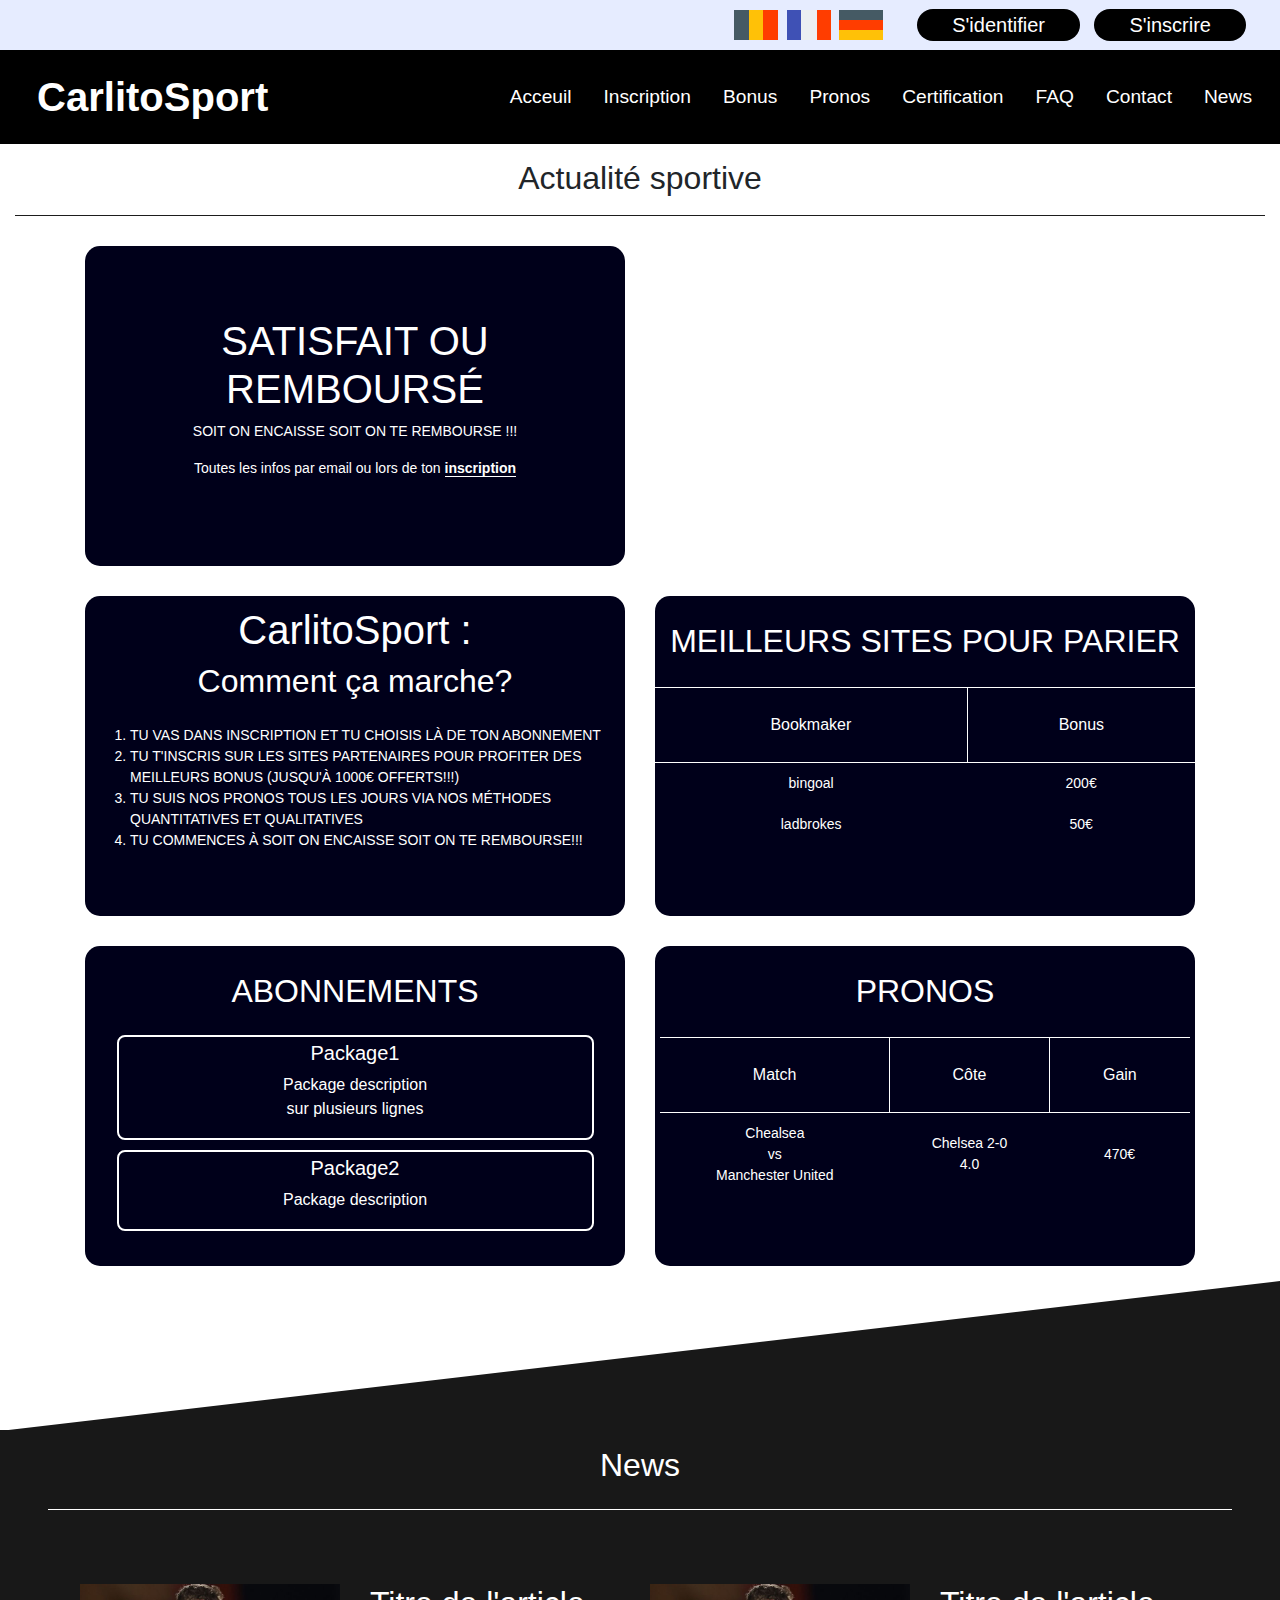
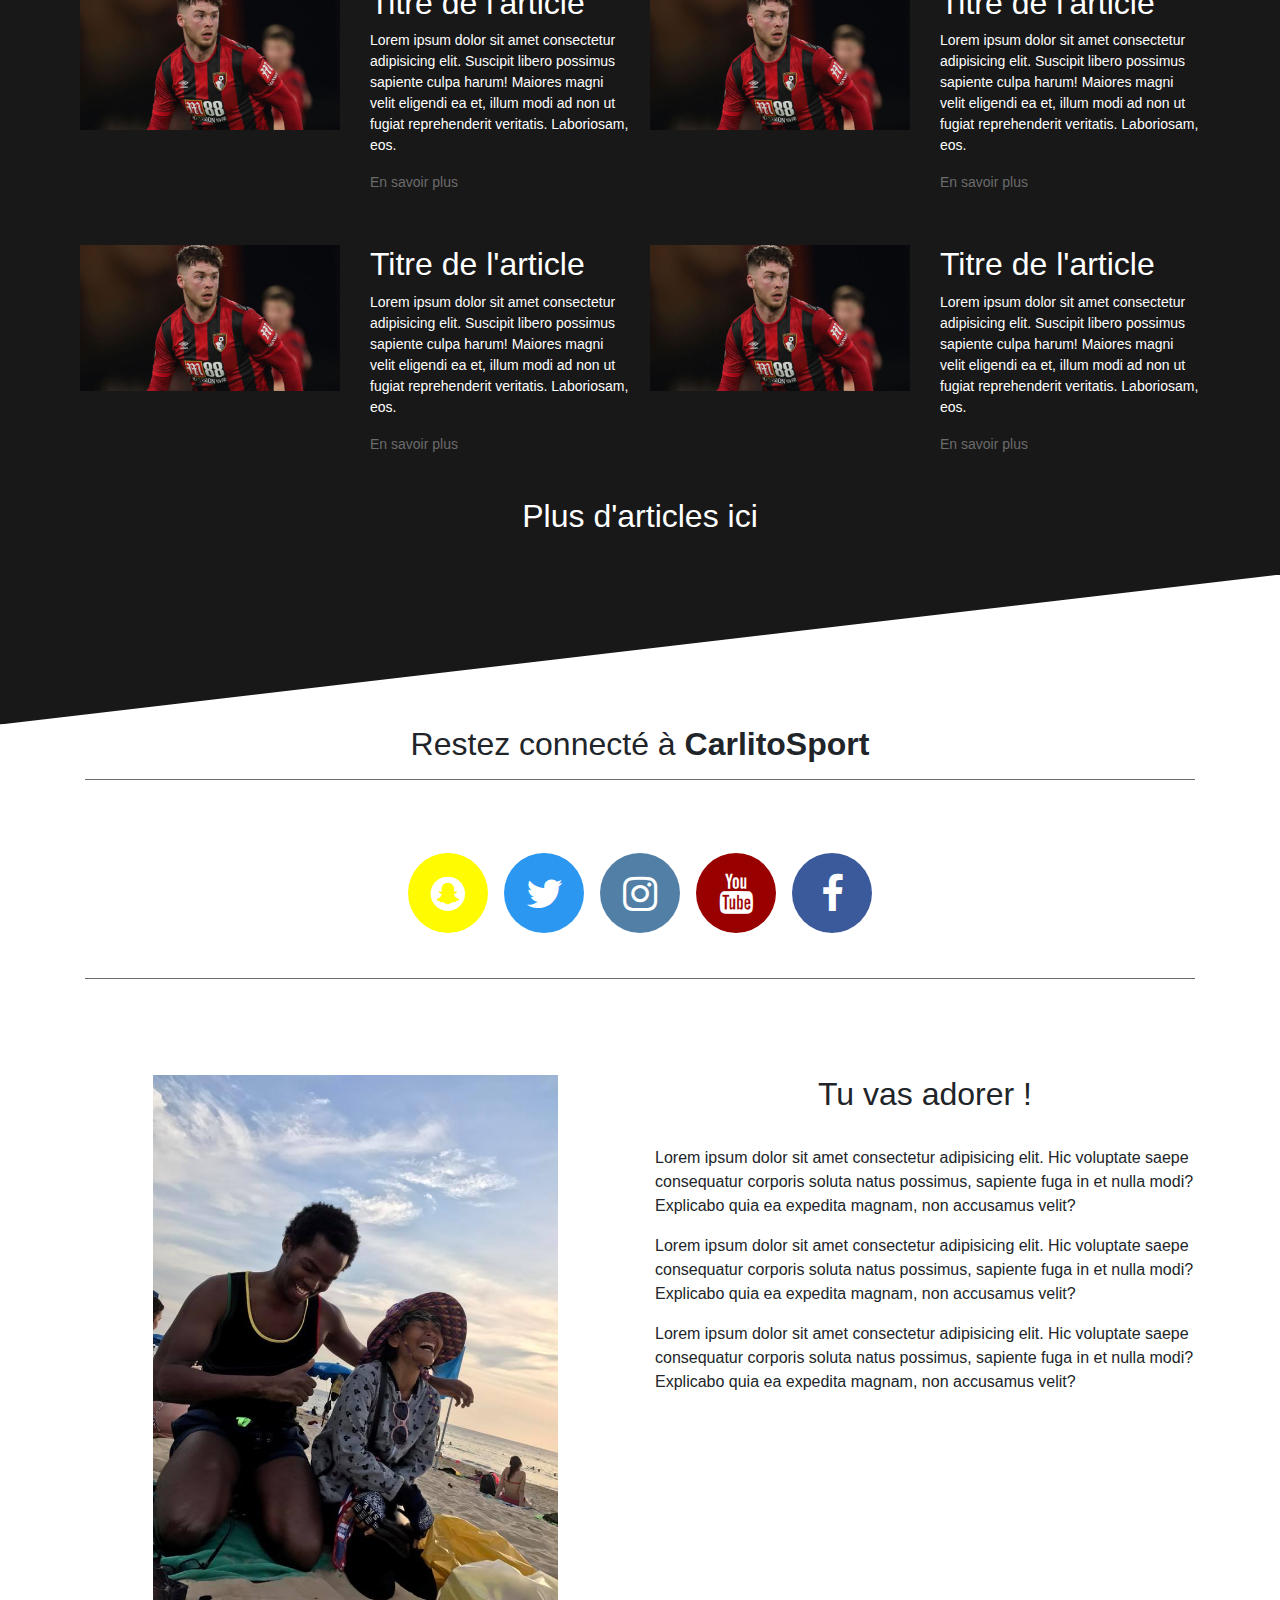
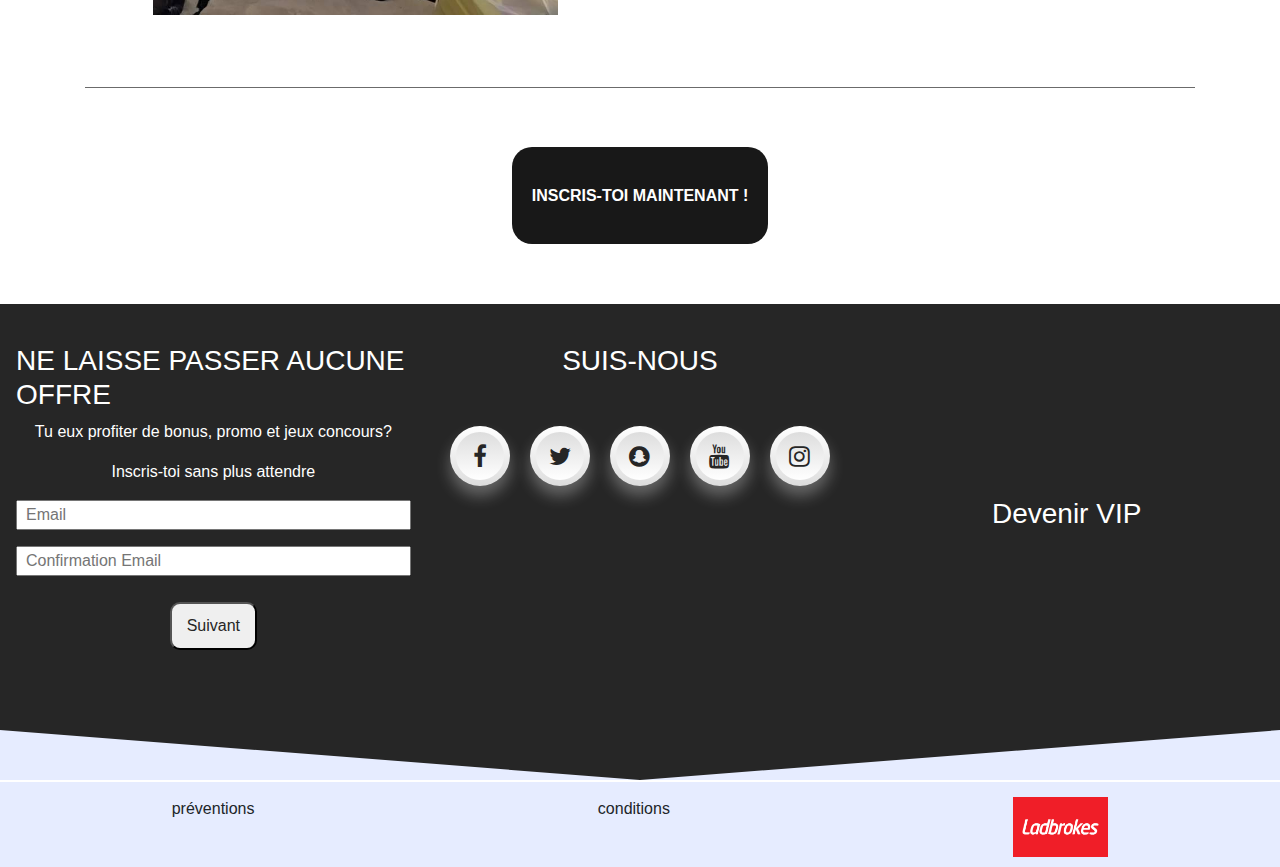
==== html/index.html @ 17f27dfa "Fin des inscriptions" ====
<!DOCTYPE html>
<html lang="en">

<head>
  <meta http-equiv="Content-Type" content="text/html; charset=utf-8" />
  <meta name="description"
    content="Site d’actualité sportives faisant la promotion de bookmakers français et belge et proposant des pronostiques payants sous forme d’abonnements" />
  <meta name="author" content="Givron Azim" />
  <title>CarlitoSport</title>
  <link rel="stylesheet" href="https://stackpath.bootstrapcdn.com/bootstrap/4.4.1/css/bootstrap.min.css"
    integrity="sha384-Vkoo8x4CGsO3+Hhxv8T/Q5PaXtkKtu6ug5TOeNV6gBiFeWPGFN9MuhOf23Q9Ifjh" crossorigin="anonymous">
    <link rel="stylesheet" href="https://cdnjs.cloudflare.com/ajax/libs/font-awesome/4.7.0/css/font-awesome.min.css">


  <link rel="stylesheet" href="../css/index.css">
  <link rel="stylesheet" href="../css/board.css">
  <link rel="stylesheet" href="../css/news.css">
  <link rel="stylesheet" href="../css/belowArticles.css">
  <link rel="stylesheet" href="../css/socialMedia.css">
  <link rel="stylesheet" href="../css/footer.css">


</head>

<body>
  <!-- <div id="popupID" class="popup">
        <div>
            <h2>Je confirme avoir plus de 16ans</h2>
            <a href=""><img src="../img/belgium.png" id="country"></a>
            <a href=""><img src="../img/france.png" id="country"></a>
            <a href=""><img src="../img/germany.png" id="country"></a>
        </div>
    </div> -->

  <div class="upperBar py-3">
    <div class="block mx-4">
      <div class="countryBlock mr-3">
        <div class="countrySelector">
          <a href=""><img src="../img/belgium.png" id="belgium2" class="country2"></a>
          <a href=""><img src="../img/france.png" id="france2" class="country2"></a>
          <a href=""><img src="../img/germany.png" id="germany2" class="country2"></a>
        </div>
      </div>
      <div class="loginBlock ml-3">
        <a class="loginButton" href="./connextion.html">S'identifier</a>
        <a class="loginButton" href="inscriptionBis.html">S'inscrire</a>
      </div>
    </div>

  </div>

  <nav class="navbar navbar-expand-lg navbar-dark d-flex">
    <a class="navbar-brand text-white" href="index.html">CarlitoSport</a>
    <button class="navbar-toggler " type="button" data-toggle="collapse" data-target="#navbarNav"
      aria-controls="navbarNav" aria-expanded="false" aria-label="Toggle navigation">
      <span class="navbar-toggler-icon  "></span>
    </button>
    <div class="collapse navbar-collapse justify-content-end  " id="navbarNav">
      <ul class="navbar-nav mediaText ">
        <li class="nav-item ">
          <a class="nav-link text-white " href="index.html">Acceuil</a>
        </li>
        <li class="nav-item">
          <a class="nav-link text-white" href="./inscription.html">Inscription</a>
        </li>
        <li class="nav-item">
          <a class="nav-link text-white" href="./bonus.html">Bonus</a>
        </li>
        <li class="nav-item">
          <a class="nav-link text-white " href="./pronos.html">Pronos</a>
        </li>
        <li class="nav-item">
          <a class="nav-link text-white " href="./certification.html">Certification</a>
        </li>
        <li class="nav-item">
          <a class="nav-link text-white " href="./FAQ.html">FAQ</a>
        </li>
        <li class="nav-item">
          <a class="nav-link text-white " href="./contact.html">Contact</a>
        </li>
        <li class="nav-item">
          <a class="nav-link text-white " href="./news.html">News</a>
        </li>
      </ul>
    </div>
  </nav>

  <div class="actuSport">
    <h2>Actualité sportive</h2>
  </div>

  <section class="board container">

    <div class="row">
      <div class="col-sm-12 col-lg-6 box align-items-center">
        <div id="appear" class="textBlock">
          <div class="specialEntry">
            <h1 class="text-uppercase">
              satisfait ou remboursé

            </h1>
            <p class="text-center mediaText">
              SOIT ON ENCAISSE SOIT ON TE REMBOURSE !!!
            </p>

            <p class="text-center mediaText">
              Toutes les infos par email ou lors de ton <a href="inscription.html"
                class="hrefInscription">inscription</a>
            </p>
          </div>
        </div>
      </div>
      <div class="col-sm-12 col-lg-6 box">
        <iframe class="w-100 " frameborder="0" src="https://www.youtube.com/embed/tgbNymZ7vqY?autoplay=1&mute=1">
        </iframe>
      </div>
    </div>
    <div class="row">
      <div class="col-sm-12 col-lg-6 box">
        <div class="textBlock">
          <div class="text-center">
            <h1 id="logo ">CarlitoSport : </h1>
          </div>

          <h2 id="title py-3">Comment ça marche?</h2>
          <ol class="text-left text-uppercase pt-3 mediaText2">
            <li>TU VAS DANS INSCRIPTION ET TU CHOISIS Là DE TON ABONNEMENT </li>
            <li>TU T'INSCRIS SUR LES SITES PARTENAIRES POUR PROFITER DES MEILLEURS BONUS (Jusqu'à 1000€ OFFERTS!!!)
            </li>
            <li>TU SUIS NOS PRONOS TOUS LES JOURS VIA NOS MéTHODES QUANTITATIVES ET QUALITATIVES </li>
            <li>TU COMMENCES à SOIT ON ENCAISSE SOIT ON TE REMBOURSE!!! </li>
          </ol>
        </div>
      </div>
      <div class="col-sm-12 col-lg-6 box">
        <div class="textBlock" id="parier">
          <h2 class="py-3">MEILLEURS SITES POUR PARIER</h2>
          <table>
            <tr>
              <td class="title mediaText" id="firstLineRight">Bookmaker</td>
              <td class="title mediaText" id="firstLineLeft">Bonus</td>
            </tr>
            <tr class="toBonus">
              <td class="mediaText"> bingoal </td>
              <td class="mediaText"> 200€ </td>
            </tr>
            <tr class="toBonus">
              <td class="mediaText"> ladbrokes </td>
              <td class="mediaText"> 50€ </td>
            </tr>
          </table>
        </div>
      </div>
    </div>
    <div class="row">
      <div class="col-sm-12 col-lg-6 box">
        <div class="textBlock" id="abonnements">
          <h2 class="py-3">
            ABONNEMENTS
          </h2>
          <a href="">
            <button class="package">
              Package1
              <p>
                Package description<br>sur plusieurs lignes
              </p>
            </button>
          </a>
          <a href="">
            <button class="package">
              Package2
              <p>
                Package description
              </p>
            </button>
          </a>
        </div>
      </div>
      <div class="col-sm-12 col-lg-6 box">
        <div class="textBlock" id="prono">
          <h2 class="py-3">
            PRONOS
          </h2>
          <table>
            <tr>
              <td class="title mediaText" id="firstLineRight">Match</td>
              <td class="title mediaText" id="firstLine">Côte</td>
              <td class="title mediaText" id="firstLineLeft">Gain</td>
            </tr>
            <tr class="mediaText">
              <td >Chealsea<br>vs<br>Manchester United</td>
              <td >Chelsea 2-0<br>4.0</td>
              <td >470€</td>
            </tr>
          </table>
        </div>
      </div>
    </div>

  </section>

  <svg id="svg-top-right" viewBox="0 0 200 30" preserveAspectRatio="none">
    <polygon points="200 30, 0 30, 200 0"></polygon>
  </svg>
  <section class="news py-3">

    <div class="text-center mx-5 tilteNews mb-5 pb-3">
      <h2 class="text-white">News</h2>
    </div>
    <div class="container">
      <div class="row ">
        <div class="col-sm-12 col-lg-6 article my-3 ">
          <div class="row">
            <div class="col-lg-6 col-xs-12">

              <img class="img-fluid" src="../img/article1.jpg" alt="">
            </div>
            <div class="col-lg-6 col-xs-12">
              <h2>Titre de l'article</h2>
              <p class="mediaText">Lorem ipsum dolor sit amet consectetur adipisicing elit. Suscipit libero possimus sapiente culpa harum!
                Maiores magni velit eligendi ea et, illum modi ad non ut fugiat reprehenderit veritatis. Laboriosam,
                eos.</p>
              <a class="mediaText" href="">En savoir plus</a>
            </div>
          </div>

        </div>
        <div class="col-sm-12 col-lg-6 article my-3">
          <div class="row">
            <div class="col-lg-6 col-xs-12">

              <img class="img-fluid" src="../img/article1.jpg" alt="">
            </div>
            <div class="col-lg-6 col-xs-12">
              <h2>Titre de l'article</h2>
              <p class="mediaText">Lorem ipsum dolor sit amet consectetur adipisicing elit. Suscipit libero possimus sapiente culpa harum!
                Maiores magni velit eligendi ea et, illum modi ad non ut fugiat reprehenderit veritatis. Laboriosam,
                eos.</p>
              <a class="mediaText" href="">En savoir plus</a>
            </div>
          </div>
        </div>
      </div>
      <div class="row">
        <div class="col-sm-12 col-lg-6 article my-3">
          <div class="row">
            <div class="col-lg-6 col-xs-12">

              <img class="img-fluid" src="../img/article1.jpg" alt="">
            </div>
            <div class="col-lg-6 col-xs-12">
              <h2>Titre de l'article</h2>
              <p>Lorem ipsum dolor sit amet consectetur adipisicing elit. Suscipit libero possimus sapiente culpa harum!
                Maiores magni velit eligendi ea et, illum modi ad non ut fugiat reprehenderit veritatis. Laboriosam,
                eos.</p>
              <a class="mediaText" href="">En savoir plus</a>
            </div>
          </div>
        </div>
        <div class="col-sm-12 col-lg-6 article my-3">
          <div class="row">
            <div class="col-lg-6 col-xs-12">

              <img class="img-fluid" src="../img/article1.jpg" alt="">
            </div>
            <div class="col-lg-6 col-xs-12">
              <h2>Titre de l'article</h2>
              <p class="mediaText">Lorem ipsum dolor sit amet consectetur adipisicing elit. Suscipit libero possimus sapiente culpa harum!
                Maiores magni velit eligendi ea et, illum modi ad non ut fugiat reprehenderit veritatis. Laboriosam,
                eos.</p>
              <a class="mediaText" href="">En savoir plus</a>
            </div>
          </div>
        </div>
      </div>
      <div class="row d-flex justify-content-center my-3">
        <div class="moreArticles">

          <a href=""><h2>Plus d'articles ici</h2></a>

        </div>
      </div>
    </div>


  </section>
  <svg id="svg-bottom-left" viewBox="0 0 200 30" preserveAspectRatio="none">
    <polygon points="200 0, 0 30, 0 0"></polygon>
  </svg>

  <section class="belowArticles">
    <div class="container">
      <div class="stayConnected text-center">
        <h2 class="pb-3 ">Restez connecté à <span>CarlitoSport</span></h2>
        <div class="social-icons ">
          <a class="social-icon social-icon--snapchat">
            <i class="fa fa-snapchat"></i>
            <div class="tooltip">Snapchat</div>
          </a>

          <a class="social-icon social-icon--twitter">
            <i class="fa fa-twitter"></i>
            <div class="tooltip">Twitter</div>
          </a>

          <a class="social-icon social-icon--instagram">
            <i class="fa fa-instagram"></i>
            <div class="tooltip">Instagram</div>
          </a>
          <a class="social-icon social-icon--youtube">
            <i class="fa fa-youtube"></i>
            <div class="tooltip">Youtube</div>
          </a>
          <a class="social-icon social-icon--facebook">
            <i class="fa fa-facebook"></i>
            <div class="tooltip">Facebook</div>
          </a>
        </div>
      </div>
        <div class="loveIt py-5 my-5">
          <div class="row ">
            <div class="col-lg-6 pb-4 col-sm-12  d-flex justify-content-center loveImg ">
              <img class="w-75" src="../img/skerk.jpg" alt="">
            </div>
            <div class="col-lg-6  col-sm-12 ">
              <h2 class="text-center pb-4">Tu vas adorer !</h2>
              <p class="mediaText">Lorem ipsum dolor sit amet consectetur adipisicing elit. Hic voluptate saepe consequatur corporis soluta natus possimus, sapiente fuga in et nulla modi? Explicabo quia ea expedita magnam, non accusamus velit?</p>
              <p class="mediaText">Lorem ipsum dolor sit amet consectetur adipisicing elit. Hic voluptate saepe consequatur corporis soluta natus possimus, sapiente fuga in et nulla modi? Explicabo quia ea expedita magnam, non accusamus velit?</p>
              <p class="mediaText">Lorem ipsum dolor sit amet consectetur adipisicing elit. Hic voluptate saepe consequatur corporis soluta natus possimus, sapiente fuga in et nulla modi? Explicabo quia ea expedita magnam, non accusamus velit?</p>
            </div>
          </div>
        </div>
        <div class="inscription d-flex justify-content-center my-5 py-5">
          <div>
            <a class="text-uppercase" href="">Inscris-toi maintenant !</a>
          </div>
        </div>
      
    </div>

  </section>

  <footer>
      <div class="firstFooter py-4">
        <div class="row no-gutters ">
          <div class="col-lg-4 col-xs-12 mt-3 px-3 part1 mb-5">
            <h3 class="text-uppercase text-white">ne laisse passer aucune offre</h3>
            <p class="text-white mediaText">Tu eux profiter de bonus, promo et jeux concours?</p>
            <p class="text-white mediaText">Inscris-toi sans plus attendre</p>

            <form id="emailEntry ">
              <input class="w-100 mx-auto pl-2 mb-3 " type="email" name="email" placeholder="Email">
              <input class="w-100 mx-auto pl-2 mb-3 " type="email" name="emailConf" placeholder="Confirmation Email">
              <div class=" d-flex justify-content-center suivant" ><input class="suivant" type="submit" value="Suivant"></div>
              
            </form>
          </div>
          <div class="col-lg-4 col-xs-12 mt-3">
            <h3 class="text-center text-uppercase text-white ">Suis-nous</h3>
            
            <ul class="my-5">
              <li><a href="#"><i class="fa fa-facebook" aria-hidden="true"></i></a></li>
              <li><a href="#"><i class="fa fa-twitter" aria-hidden="true"></i></a></li>
              <li><a href="#"><i class="fa fa-snapchat" aria-hidden="true"></i></a></li>
              <li><a href="#"><i class="fa fa-youtube" aria-hidden="true"></i></a></li>
              <li><a href="#"><i class="fa fa-instagram" aria-hidden="true"></i></a></li>
            </ul>

          </div>
          <div class="col-lg-4 col-xs-12 my-3 d-flex justify-content-center align-items-center VIP ">
            <a href="">
              <h3 class="">Devenir VIP</h3>
            </a>
          </div>
        </div>
      </div>
      <svg id="home-svg" xmlns="http://www.w3.org/2000/svg" xmlns:xlink="http://www.w3.org/1999/xlink" x="0px" y="0px" viewBox="0 0 1400 300" preserveAspectRatio="none">
        <polygon class="p-curve" points="0,0 700,300 1400,0 1400,310 0,300 "></polygon>
    </svg>
      <div class="secondFooter">

        <div class="conrainer d-flex justify-content-around">
          <p>préventions</p>
          <p>conditions</p>
          <a href="https://sports.ladbrokes.be/fr" target="_blank"><img src="../img/ladbrokes.png" alt=""></a>
          
        </div>
        
      </div>
  </footer>









  <script src="https://code.jquery.com/jquery-3.4.1.slim.min.js"
    integrity="sha384-J6qa4849blE2+poT4WnyKhv5vZF5SrPo0iEjwBvKU7imGFAV0wwj1yYfoRSJoZ+n" crossorigin="anonymous">
  </script>
  <script src="https://cdn.jsdelivr.net/npm/popper.js@1.16.0/dist/umd/popper.min.js"
    integrity="sha384-Q6E9RHvbIyZFJoft+2mJbHaEWldlvI9IOYy5n3zV9zzTtmI3UksdQRVvoxMfooAo" crossorigin="anonymous">
  </script>
  <script src="https://stackpath.bootstrapcdn.com/bootstrap/4.4.1/js/bootstrap.min.js"
    integrity="sha384-wfSDF2E50Y2D1uUdj0O3uMBJnjuUD4Ih7YwaYd1iqfktj0Uod8GCExl3Og8ifwB6" crossorigin="anonymous">
    
  </script>
  <script src="../js/script.js"></script>
</body>

</html>
---- css/index.css ----
body{
  font-family: 'Raleway', sans-serif;
}
 html{
   scroll-behavior: smooth;
 }

/***UPPERBAR***/


.upperBar{
    height: 50px; 
    background-color: #e6ecff; 
    display: flex;
    right: 0;
    justify-content: flex-end;
  
  }
  
  .block{
    display: flex;
    align-items: center;
  }
  
  .loginButton {
      width: auto;
      
      margin-top: 8px; 
      margin-right: 10px; 
      padding: 5px 35px; 
      background-color: black; 
      color: white; 
      border-radius: 16px; 
      border-style: none; 
      font-size: 20px;
    
  }
  .loginButton a{
    color: white;
  
  }
  
  .loginButton:hover {
    background-color: #ffffff;
    color: black;
    text-decoration: none;
  }
  .loginButton:active {
    background-color: #ffffff;
    color: black;
    text-decoration: none;
  }
  
  .countrySelector img{
    cursor: pointer;
  }
  
  /******/
  
  /***NAVBAR***/
  .navbar{
    
    background-color: black;
    padding: 12px;
    margin-bottom: 0px;
   
  }
  .navbar-brand{
    font-size: 140%;
    font-weight: bold;
    margin-left: 2%;
    font-family: Raleway, sans-serif;
    
  }
  
  

  .navbar-toggler:active{
    outline: none;
  } 
  
  
  .nav-link{
    font-size: 120%;
    margin: 0 8px;
    
  }
  
  .nav-link:hover{
    background-color: #ffffff;
    border-radius: 5px;
    color: black !important
  }
  .nav-link:active{
    background-color: #ffffff;
    border-radius: 5px;
    color: black !important
  }
  
  a{
    cursor: pointer !important;
  }
  
  .sticky{
    position: fixed;
    top: 0;
    width: 100% ;
    transition: 1s;
    z-index: 5;
  }
  
  .endSticky{
    position: relative;
    
    width: 100% ;
    transition: 1s;
  
  }

  @media screen and (min-width: 1200px) {
    .navbar-brand {
      font-size: 250%;
    }
  }
  
  @media screen and (max-width: 1200px) {
    .navbar-brand {
      font-size: 280%;
    }

    .mediaText {
      font-size: 150%;
    }
    .mediaText2 {
      font-size: 128%;
    }
  }



  /*********/

.actuSport{
  text-align: center;
  margin: 15px;
  padding-bottom: 10px;
  border-bottom: 1px solid rgb(29, 29, 29);
}
---- css/board.css ----
.box{
    display: flex;
    justify-content: center;
    height: 320px;
    margin: 15px 0;
  }
  
  iframe {
    height: 100%;
  }
  
  .textBlock{
    
    text-align: center;
    font-size: 14px;
    height: 100%;
    background-color: #00001a;
    color: white;
    overflow: hidden;
    padding: 10px 5px;
    border-style: none;
    border-radius: 15px;
    width: 100%;
  }
  
  #appear{
    display: flex;
    align-items: center;
    justify-content: center;
  }
  
  #parier {
      border: none;
      background-color: #00001a;
      color: white;
      padding-left: 0;
      padding-right: 0;
  }
  
  .textBlock table {
    width: 100%;
    margin-top: 10px;
  }
  
  .textBlock td.title {
      font-size: 16px;
      border-bottom: 1px solid;
      border-top: 1px solid;
      padding: 25px;
  }
  
  #firstLineLeft {
    border-left: 1px solid;
  }
  
  .textBlock button.package {
    width: 90%;
   
    margin-bottom: 10px;
    border-radius: 8px;
    font-size: 20px;
    border-style: solid;
    border-color: #ffffff;
    background-color: #00001a;
    color: white;
  }
  
  .textBlock button.package:hover {
      background-color: #ffffff;
      color: #00001a;
  }
  .textBlock button.package:active {
      background-color: #ffffff;
      color: #00001a;
  }
  
  .textBlock button.package p {
      font-size: 16px;
      margin-top: 5px;
      padding: 0;
  }
  
  #bonus {
    border: none;
    background-color: #00001a;
    color: white;
    padding-left: 0;
    padding-right: 0;
    width: 80%;
  }
  
  #bonus h1 {
    text-align: justify; 
    padding-left: 4%;
  }
  
  .toBonus:hover {
      background-color: #ffffff;
      color: #00001a;
        cursor: pointer;
  }
  .toBonus:active {
      background-color: #ffffff;
      color: #00001a;
        cursor: pointer;
  }
  
  table, th, td {
    
    padding: 10px;
  }
  
  #firstLineRight {
    border-right: 1px solid;
  }
  
  .hrefInscription {
    text-decoration: none;
    font-weight: bold;
    color: white;
    border-bottom: 1px solid white;
    
  }
  
  .hrefInscription:hover {
    text-decoration: none;
    font-weight: bold;
    color: #a0a0a0;
  }
  
  .hrefInscription:active {
    text-decoration: none;
    font-weight: bold;
    color: #a0a0a0;
  }
---- css/news.css ----
.news{
    background-color: #181818;
}


.article {
    
    color: white;
	padding: 10px;
    font-size: 14px;
   
}

.article:hover {
	border: solid 2px #6b6b6b;
	border-radius: 8px;
	padding: 8px;
  cursor: pointer;
}
.article:active {
	border: solid 2px #6b6b6b;
	border-radius: 8px;
	padding: 8px;
  cursor: pointer;
}

.article a {
    text-decoration: none; 
    color: #6b6b6b;
  }

.article a:hover {
    border-bottom: 1px solid #6b6b6b;
    
  }
.article a:active {
    border-bottom: 1px solid #6b6b6b;
    
  }

#svg-top-right{
    fill: #181818;
    bottom: 100%;
    margin-bottom: -1px;
    width: 100%;
    height: 150px;
}

#svg-bottom-left {
    fill: #181818;
    transform: translateY(-0.5px);
    width: 100%;
    height: 150px;
}

.tilteNews{
    border-bottom: 1px solid white;
}

.moreArticles a{
    text-decoration: none;
    color: white;
}

.moreArticles h2:hover {
    border-bottom: 1px solid #6b6b6b ;
    color: #6b6b6b;
  }
.moreArticles h2:active {
    border-bottom: 1px solid #6b6b6b;
    color: #6b6b6b;
  }
---- css/belowArticles.css ----
.stayConnected h2{
    border-bottom: 1px solid #6b6b6b;
}
.stayConnected span{
    font-weight: bold;
}
.stayConnected{
    padding-bottom: 45px;
    border-bottom: 1px solid #6b6b6b;
}

.loveIt{
    
    border-bottom: 1px solid #6b6b6b;
}
.loveImg{
   width: 50%;
   height: 50%;
   align-items: center;
   align-self: center;
}

.inscription a {
    text-decoration: none ;
    padding: 40px 20px;
    background-color:#181818 ;
    color: white;
    border-radius: 20px;
    transition: 1s;
    font-weight: bold;
}

.inscription a:hover{
    color:#181818 ;
    background-color: white;
    border: 3px solid #181818 ;
    transition: 1s;
}
.inscription a:active{
    color:#181818 ;
    background-color: white;
    border: 3px solid #181818 ;
    transition: 1s;
}
---- css/socialMedia.css ----
.social-icons{
    display: flex;
    justify-content: center;
    padding-top: 65px;
}

.social-icon i{
    color: white;
}
.social-icon {
    display: -webkit-box;
    display: flex;
    -webkit-box-align: center;
            align-items: center;
    -webkit-box-pack: center;
            justify-content: center;
    position: relative;
    width: 80px;
    height: 80px;
    margin: 0 0.5rem;
    border-radius: 50%;
    cursor: pointer;
    font-family: "Helvetica Neue", "Helvetica", "Arial", sans-serif;
    font-size: 2.5rem;
    text-decoration: none;
    -webkit-transition: all 0.15s ease;
    transition: all 0.15s ease;
    
  }
  .social-icon:hover {
    color: #fff;
  }
  .social-icon:hover .tooltip {
    visibility: visible;
    opacity: 1;
    -webkit-transform: translate(-50%, -150%);
            transform: translate(-50%, -150%);
  }
  .social-icon:active {
    box-shadow: 0px 1px 3px rgba(0, 0, 0, 0.5) inset;
  }
  .social-icon--youtube {
    background: #990000;
    color: #fff;
  }
  .social-icon--youtube .tooltip {
    background: #990000;
    color: currentColor;
  }
  .social-icon--youtube .tooltip:after {
    border-top-color: #990000;
  }
  .social-icon--twitter {
    background: #2b97f1;
    color: #fff;
  }
  .social-icon--twitter .tooltip {
    background: #2b97f1;
    color: currentColor;
  }
  .social-icon--twitter .tooltip:after {
    border-top-color: #2b97f1;
  }
  .social-icon--snapchat {
    background: #fffb00;
    color: #fff;
  }
  .social-icon--snapchat .tooltip {
    background: #fffb00;
    color: currentColor;
  }
  .social-icon--snapchat .tooltip:after {
    border-top-color: #fffb00;
  }
  .social-icon--facebook {
    background: #3b5a9b;
    color: #fff;
  }
  .social-icon--facebook .tooltip {
    background: #3b5a9b;
    color: currentColor;
  }
  .social-icon--facebook .tooltip:after {
    border-top-color: #3b5a9b;
  }
  .social-icon--instagram {
    background: #527fa6;
    color: #fff;
  }
  .social-icon--instagram .tooltip {
    background: #527fa6;
    color: currentColor;
  }
  .social-icon--instagram .tooltip:after {
    border-top-color: #527fa6;
  }
  .social-icon--dribbble {
    background: #ef5a92;
    color: #fff;
  }
  .social-icon--dribbble .tooltip {
    background: #ef5a92;
    color: currentColor;
  }
  .social-icon--dribbble .tooltip:after {
    border-top-color: #ef5a92;
  }
  .social-icon--github {
    background: #4284c0;
    color: #fff;
  }
  .social-icon--github .tooltip {
    background: #4284c0;
    color: currentColor;
  }
  .social-icon--github .tooltip:after {
    border-top-color: #4284c0;
  }
  .social-icon i {
    position: relative;
    top: 1px;
  }
  
  /* Tooltips */
  .tooltip {
    display: block;
    position: absolute;
    top: 0;
    left: 50%;
    padding: 0.8rem 1rem;
    border-radius: 40px;
    font-size: 0.8rem;
    font-weight: bold;
    opacity: 0;
    pointer-events: none;
    text-transform: uppercase;
    -webkit-transform: translate(-50%, -100%);
            transform: translate(-50%, -100%);
    -webkit-transition: all 0.3s ease;
    transition: all 0.3s ease;
    z-index: 1;
    color: white !important;
  }
  .tooltip:after {
    display: block;
    position: absolute;
    bottom: 1px;
    left: 50%;
    width: 0;
    height: 0;
    content: "";
    border: solid;
    border-width: 10px 10px 0 10px;
    border-color: transparent;
    -webkit-transform: translate(-50%, 100%);
            transform: translate(-50%, 100%);
    color: white;
  }
---- css/footer.css ----
.firstFooter{
    background-color: #262626;
}

.VIP a{
    text-decoration: none;
    color: white;
    
}
.VIP h3:hover{
    text-decoration: none;
    color: #b8b8b8;
    border-bottom: #b8b8b8 solid 1px;
    
}
.VIP h3:active{
    text-decoration: none;
    color: #b8b8b8;
    border-bottom: #b8b8b8 solid 1px;
    
}

.suivant{
  padding: 10px 15px;
  color: #262626;
  border-radius: 10px;
}

.suivant:hover{
  color: white;
  background-color: #262626;
  
}
.suivant:active{
  color: white;
  background-color: #262626;
  
}

 .part1{
  display: flex;
  justify-content: center;
  flex-direction: column;
  align-items: center;
}
.firstFooter ul {
   justify-content: center;
   
    
    margin:0;
    padding:0;
    display:flex;
  }
  
 .firstFooter ul li {
    list-style: none;
  }
  
 .firstFooter ul li a {
    position: relative;
    width:60px;
    height:60px;
    display:block;
    text-align:center;
    margin:0 10px;
    border-radius: 50%;
    padding: 6px;
    box-sizing: border-box;
    text-decoration:none;
    box-shadow: 0 10px 15px rgba(255, 255, 255, 0.3);
    background: linear-gradient(0deg, #ddd, #fff);
    transition: .5s;
  }
  
 .firstFooter ul li a:hover {
    box-shadow: 0 2px 5px rgba(255, 255, 255, 0.3);
  }
  
 .firstFooter ul li a .fa {
    widht: 100%;
    height:100%;
    display:block;
    background: linear-gradient(0deg, #fff, #ddd);
    border-radius: 50%;
    line-height: calc(60px - 12px);
    font-size:24px;
    color: #262626;
    transition: .5s;
  }
  
 .firstFooter ul li:nth-child(1) a:hover .fa {
    color: #3b5998;
  }
  
 .firstFooter ul li:nth-child(2) a:hover .fa {
    color: #00aced;
  }
  
 .firstFooter ul li:nth-child(3) a:hover .fa {
   color: #d2dd39;
  }
  
  .firstFooter ul li:nth-child(4) a:hover .fa {
    color: #dd4b39;
  }
  
 .firstFooter ul li:nth-child(5) a:hover .fa {
    color: #e4405f;
  }

  #home-svg{
    fill: #e6ecff;
    background-color: #262626;
    height: 50px;
    width: 100%;
    transform: translateY(-2px);
  }

.secondFooter{
  background-color: #e6ecff;
  padding-top: 15px;
  padding-bottom: 10px;
}
.secondFooter img{
  height: 60px;
  width: 95px;
}
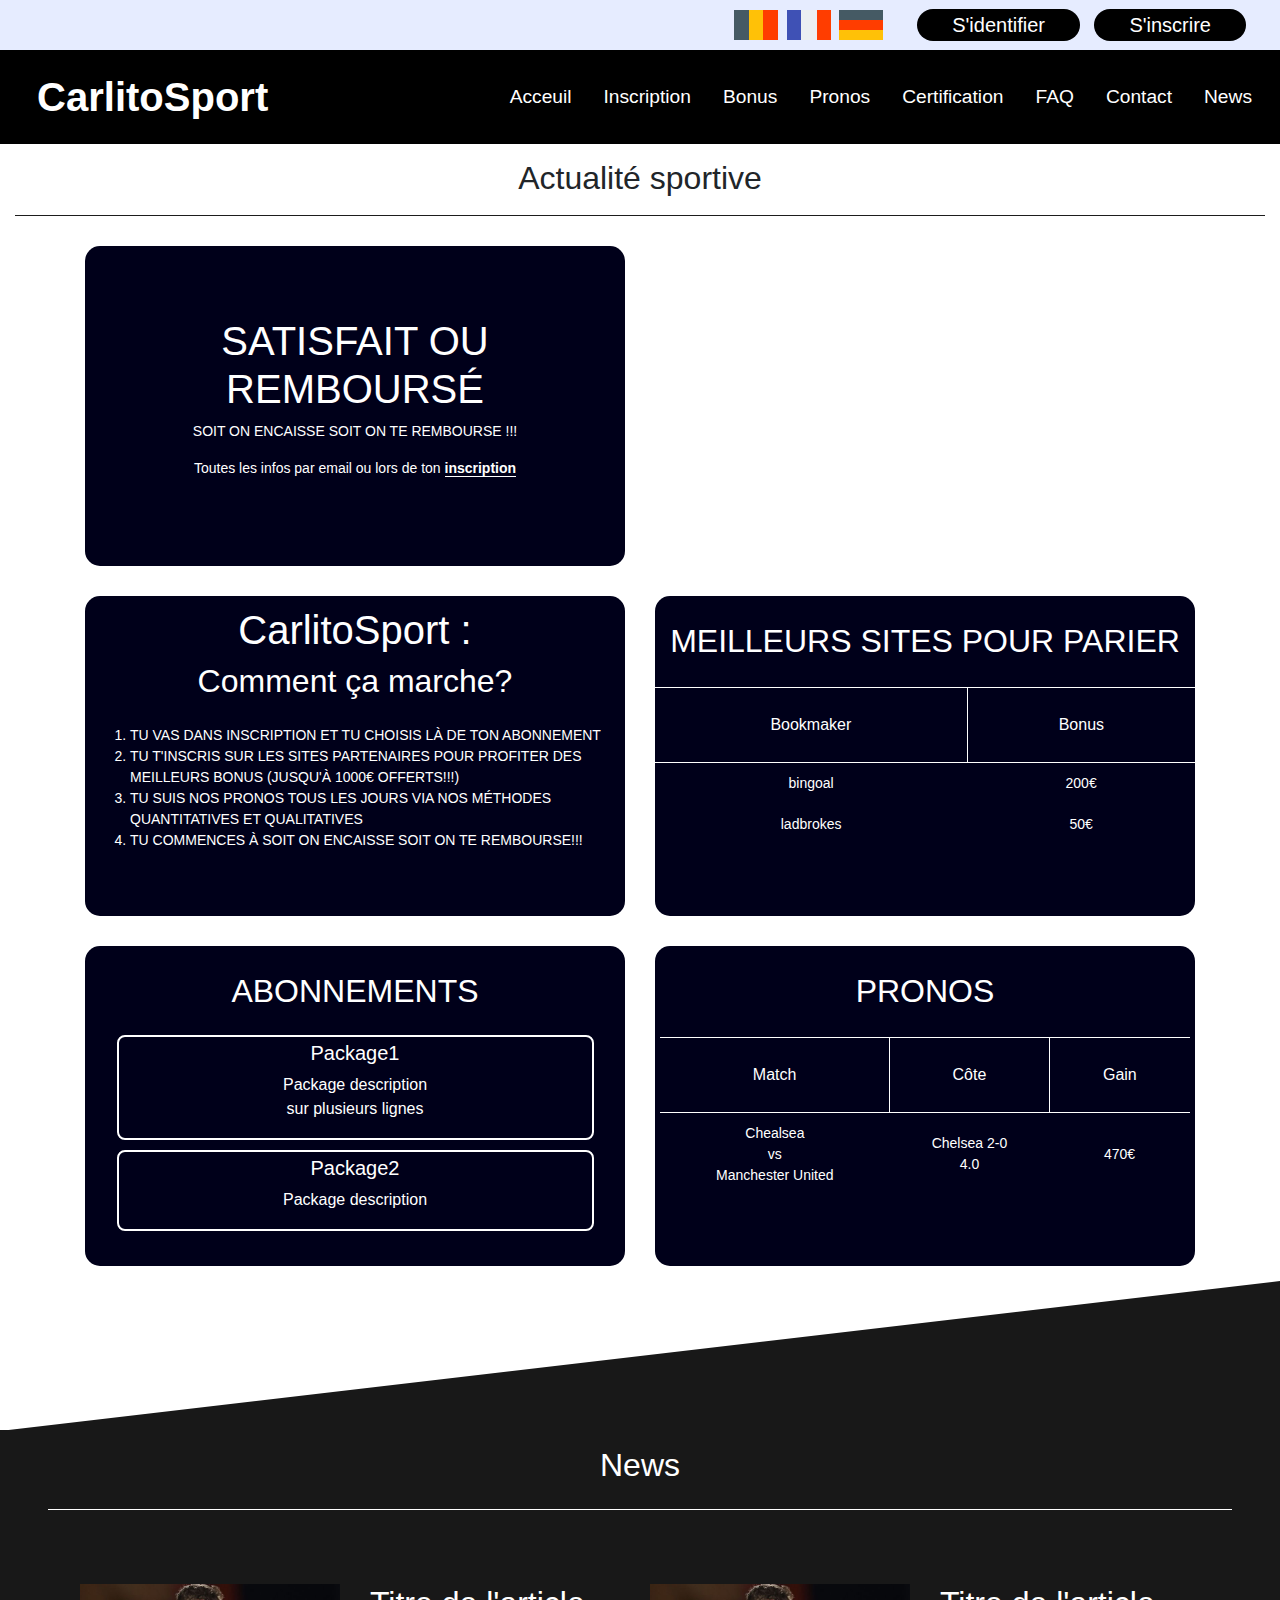
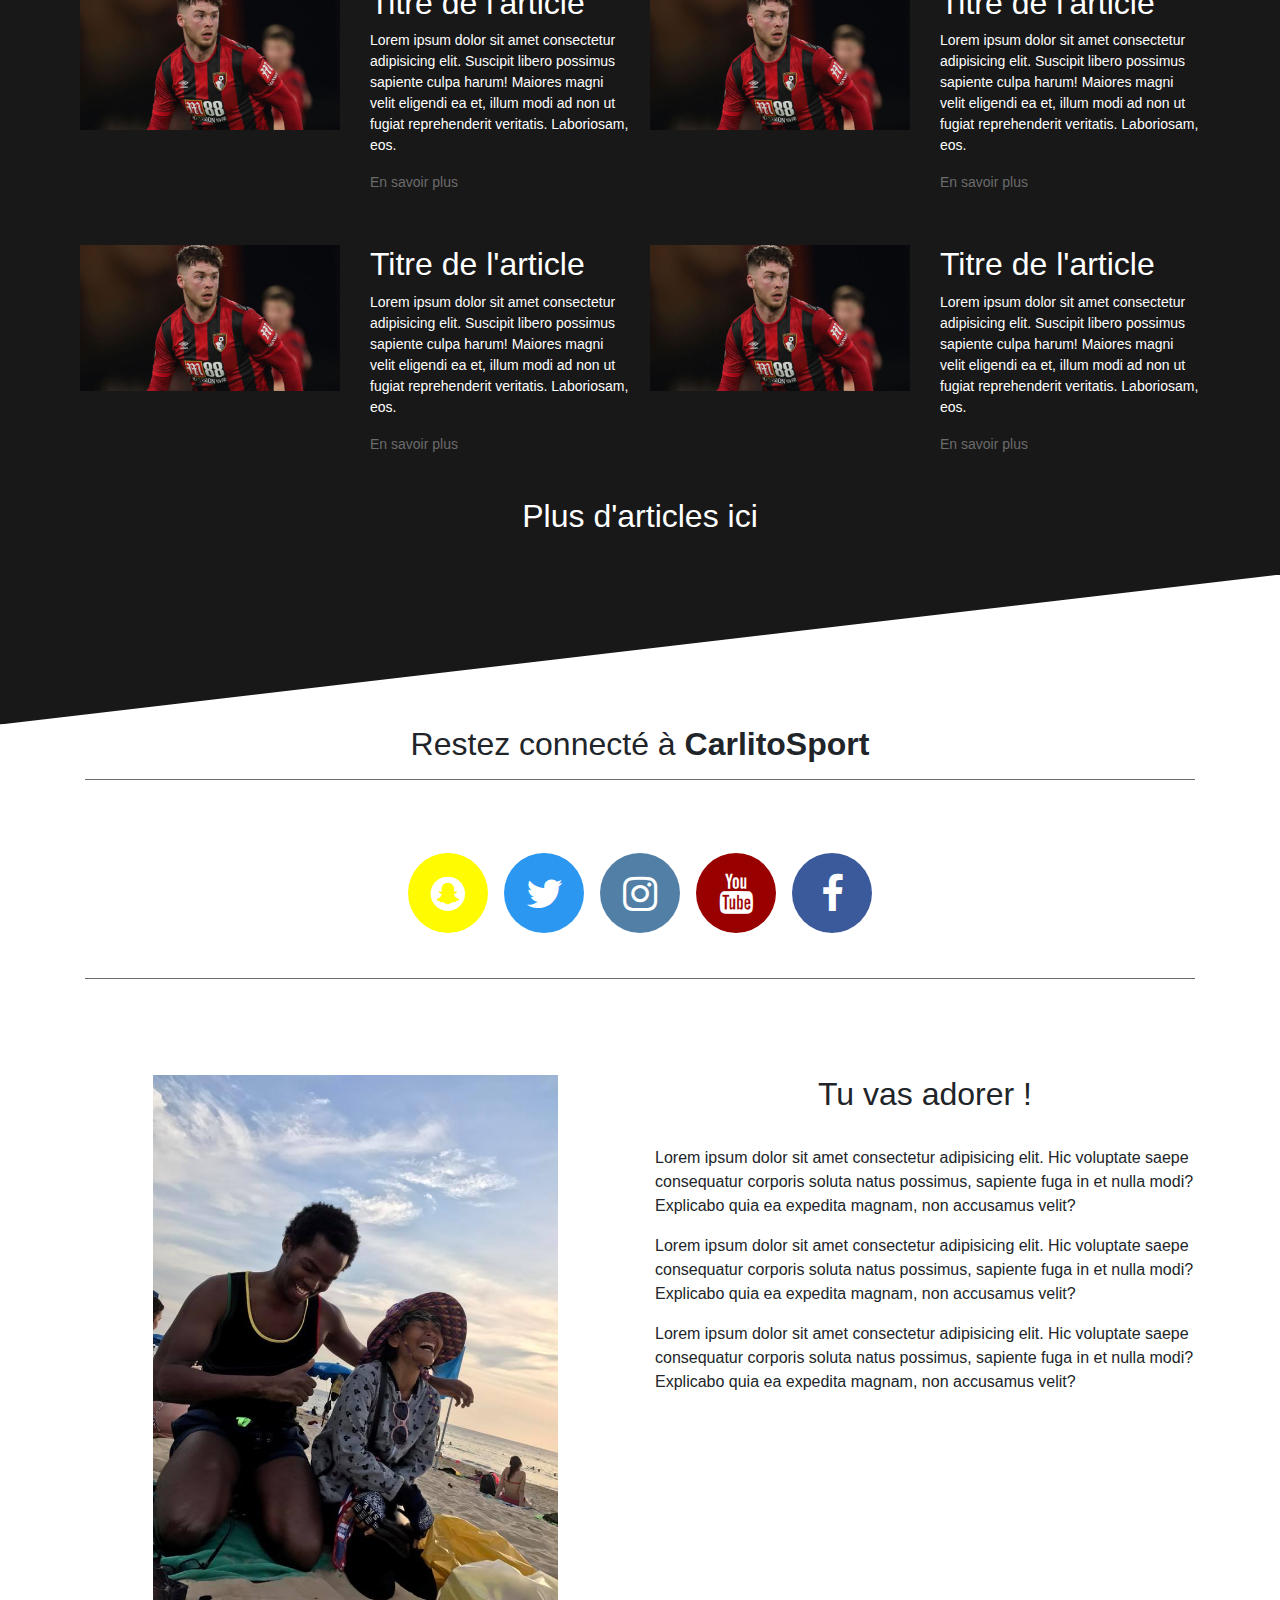
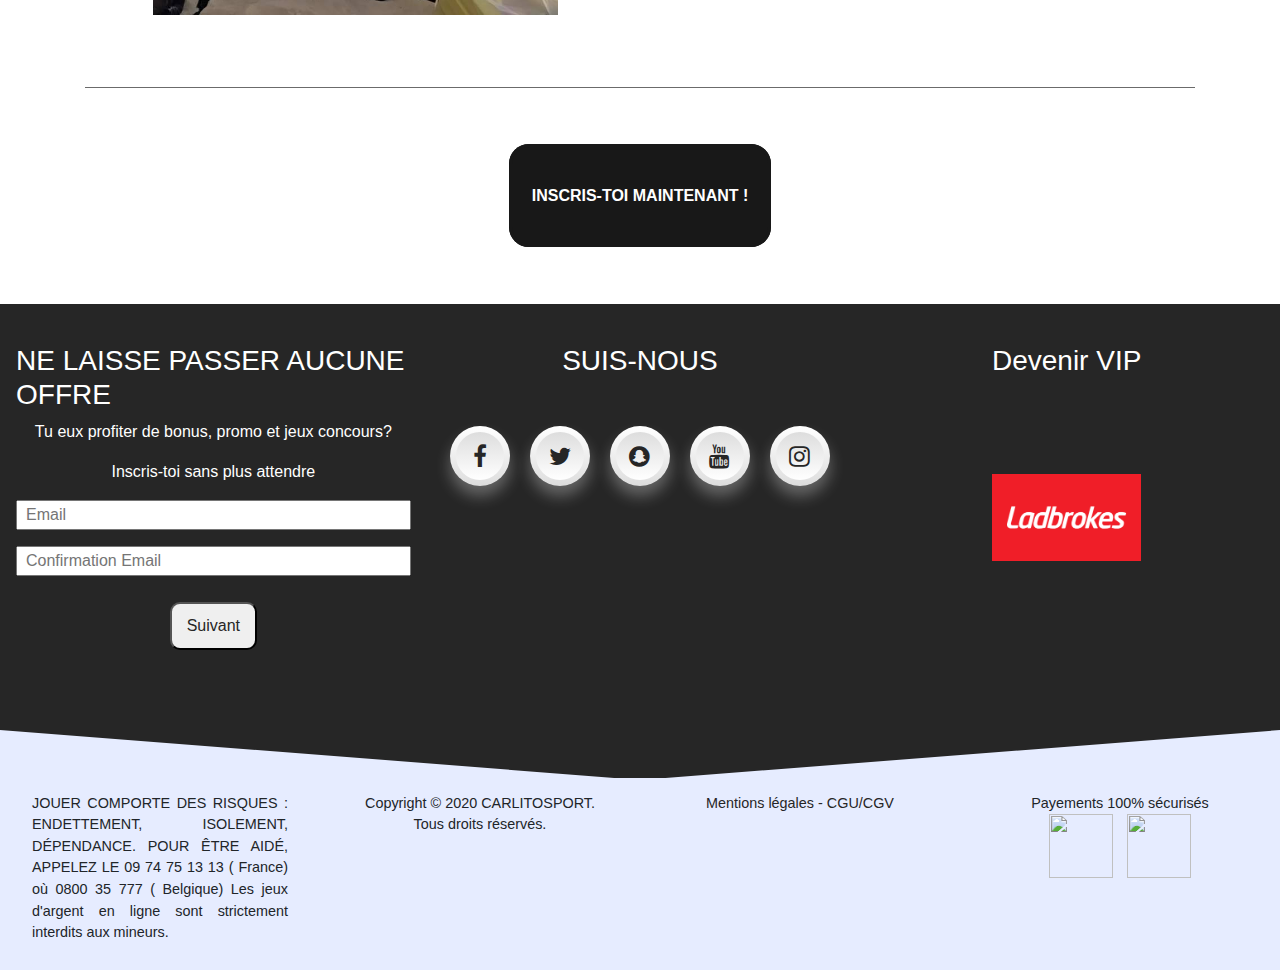
==== commit 9e7bd8f0: "add img in the below footer" ====
--- a/html/index.html
+++ b/html/index.html
@@ -9,7 +9,7 @@
   <title>CarlitoSport</title>
   <link rel="stylesheet" href="https://stackpath.bootstrapcdn.com/bootstrap/4.4.1/css/bootstrap.min.css"
     integrity="sha384-Vkoo8x4CGsO3+Hhxv8T/Q5PaXtkKtu6ug5TOeNV6gBiFeWPGFN9MuhOf23Q9Ifjh" crossorigin="anonymous">
-    <link rel="stylesheet" href="https://cdnjs.cloudflare.com/ajax/libs/font-awesome/4.7.0/css/font-awesome.min.css">
+  <link rel="stylesheet" href="https://cdnjs.cloudflare.com/ajax/libs/font-awesome/4.7.0/css/font-awesome.min.css">
 
 
   <link rel="stylesheet" href="../css/index.css">
@@ -43,7 +43,7 @@
       </div>
       <div class="loginBlock ml-3">
         <a class="loginButton" href="./connextion.html">S'identifier</a>
-        <a class="loginButton" href="inscriptionBis.html">S'inscrire</a>
+        <a class="loginButton" href="inscription.html">S'inscrire</a>
       </div>
     </div>
 
@@ -89,112 +89,123 @@
     <h2>Actualité sportive</h2>
   </div>
 
-  <section class="board container">
-
-    <div class="row">
-      <div class="col-sm-12 col-lg-6 box align-items-center">
-        <div id="appear" class="textBlock">
-          <div class="specialEntry">
-            <h1 class="text-uppercase">
-              satisfait ou remboursé
-
-            </h1>
-            <p class="text-center mediaText">
-              SOIT ON ENCAISSE SOIT ON TE REMBOURSE !!!
-            </p>
-
-            <p class="text-center mediaText">
-              Toutes les infos par email ou lors de ton <a href="inscription.html"
-                class="hrefInscription">inscription</a>
-            </p>
-          </div>
-        </div>
-      </div>
-      <div class="col-sm-12 col-lg-6 box">
-        <iframe class="w-100 " frameborder="0" src="https://www.youtube.com/embed/tgbNymZ7vqY?autoplay=1&mute=1">
-        </iframe>
-      </div>
-    </div>
-    <div class="row">
-      <div class="col-sm-12 col-lg-6 box">
-        <div class="textBlock">
-          <div class="text-center">
-            <h1 id="logo ">CarlitoSport : </h1>
-          </div>
-
-          <h2 id="title py-3">Comment ça marche?</h2>
-          <ol class="text-left text-uppercase pt-3 mediaText2">
-            <li>TU VAS DANS INSCRIPTION ET TU CHOISIS Là DE TON ABONNEMENT </li>
-            <li>TU T'INSCRIS SUR LES SITES PARTENAIRES POUR PROFITER DES MEILLEURS BONUS (Jusqu'à 1000€ OFFERTS!!!)
-            </li>
-            <li>TU SUIS NOS PRONOS TOUS LES JOURS VIA NOS MéTHODES QUANTITATIVES ET QUALITATIVES </li>
-            <li>TU COMMENCES à SOIT ON ENCAISSE SOIT ON TE REMBOURSE!!! </li>
-          </ol>
-        </div>
-      </div>
-      <div class="col-sm-12 col-lg-6 box">
-        <div class="textBlock" id="parier">
-          <h2 class="py-3">MEILLEURS SITES POUR PARIER</h2>
-          <table>
-            <tr>
-              <td class="title mediaText" id="firstLineRight">Bookmaker</td>
-              <td class="title mediaText" id="firstLineLeft">Bonus</td>
-            </tr>
-            <tr class="toBonus">
-              <td class="mediaText"> bingoal </td>
-              <td class="mediaText"> 200€ </td>
-            </tr>
-            <tr class="toBonus">
-              <td class="mediaText"> ladbrokes </td>
-              <td class="mediaText"> 50€ </td>
-            </tr>
-          </table>
-        </div>
-      </div>
-    </div>
-    <div class="row">
-      <div class="col-sm-12 col-lg-6 box">
-        <div class="textBlock" id="abonnements">
-          <h2 class="py-3">
-            ABONNEMENTS
-          </h2>
-          <a href="">
-            <button class="package">
-              Package1
-              <p>
-                Package description<br>sur plusieurs lignes
-              </p>
-            </button>
-          </a>
-          <a href="">
-            <button class="package">
-              Package2
-              <p>
-                Package description
-              </p>
-            </button>
-          </a>
-        </div>
-      </div>
-      <div class="col-sm-12 col-lg-6 box">
-        <div class="textBlock" id="prono">
-          <h2 class="py-3">
-            PRONOS
-          </h2>
-          <table>
-            <tr>
-              <td class="title mediaText" id="firstLineRight">Match</td>
-              <td class="title mediaText" id="firstLine">Côte</td>
-              <td class="title mediaText" id="firstLineLeft">Gain</td>
-            </tr>
-            <tr class="mediaText">
-              <td >Chealsea<br>vs<br>Manchester United</td>
-              <td >Chelsea 2-0<br>4.0</td>
-              <td >470€</td>
-            </tr>
-          </table>
-        </div>
-      </div>
+  <section class="board ">
+    <div class="bg-sport">
+      <div class="opac">
+        <div class="container">
+
+          <div class="row">
+            <div class="col-sm-12 col-lg-6 box align-items-center">
+              <div id="appear" class="textBlock">
+                <div class="specialEntry">
+                  <h1 class="text-uppercase">
+                    satisfait ou remboursé
+
+                  </h1>
+                  <p class="text-center mediaText">
+                    SOIT ON ENCAISSE SOIT ON TE REMBOURSE !!!
+                  </p>
+
+                  <p class="text-center mediaText">
+                    Toutes les infos par email ou lors de ton <a href="inscription.html"
+                      class="hrefInscription">inscription</a>
+                  </p>
+                </div>
+              </div>
+            </div>
+            <div class="col-sm-12 col-lg-6 box">
+              <iframe class="w-100 " frameborder="0" src="https://www.youtube.com/embed/tgbNymZ7vqY?autoplay=1&mute=1">
+              </iframe>
+            </div>
+          </div>
+          <div class="row">
+            <div class="col-sm-12 col-lg-6 box">
+              <div class="textBlock">
+                <div class="text-center">
+                  <h1 id="logo ">CarlitoSport : </h1>
+                </div>
+
+                <h2 id="title py-3">Comment ça marche?</h2>
+                <ol class="text-left text-uppercase pt-3 mediaText2">
+                  <li>TU VAS DANS INSCRIPTION ET TU CHOISIS Là DE TON ABONNEMENT </li>
+                  <li>TU T'INSCRIS SUR LES SITES PARTENAIRES POUR PROFITER DES MEILLEURS BONUS (Jusqu'à 1000€
+                    OFFERTS!!!)
+                  </li>
+                  <li>TU SUIS NOS PRONOS TOUS LES JOURS VIA NOS MéTHODES QUANTITATIVES ET QUALITATIVES </li>
+                  <li>TU COMMENCES à SOIT ON ENCAISSE SOIT ON TE REMBOURSE!!! </li>
+                </ol>
+              </div>
+            </div>
+            <div class="col-sm-12 col-lg-6 box">
+              <div class="textBlock" id="parier">
+                <h2 class="py-3">MEILLEURS SITES POUR PARIER</h2>
+                <table>
+                  <tr>
+                    <td class="title mediaText" id="firstLineRight">Bookmaker</td>
+                    <td class="title mediaText" id="firstLineLeft">Bonus</td>
+                  </tr>
+                  <tr class="toBonus">
+                    <td class="mediaText"> bingoal </td>
+                    <td class="mediaText"> 200€ </td>
+                  </tr>
+                  <tr class="toBonus">
+                    <td class="mediaText"> ladbrokes </td>
+                    <td class="mediaText"> 50€ </td>
+                  </tr>
+                </table>
+              </div>
+            </div>
+          </div>
+        </div>
+      </div>
+    </div>
+    <div class="container">
+      <div class="row ">
+        <div class="col-sm-12 col-lg-6 box">
+          <div class="textBlock" id="abonnements">
+            <h2 class="py-3">
+              ABONNEMENTS
+            </h2>
+            <a href="">
+              <button class="package">
+                Package1
+                <p>
+                  Package description<br>sur plusieurs lignes
+                </p>
+              </button>
+            </a>
+            <a href="">
+              <button class="package">
+                Package2
+                <p>
+                  Package description
+                </p>
+              </button>
+            </a>
+          </div>
+        </div>
+        <div class="col-sm-12 col-lg-6 box">
+          <div class="textBlock" id="prono">
+            <h2 class="py-3">
+              PRONOS
+            </h2>
+            <table>
+              <tr>
+                <td class="title mediaText" id="firstLineRight">Match</td>
+                <td class="title mediaText" id="firstLine">Côte</td>
+                <td class="title mediaText" id="firstLineLeft">Gain</td>
+              </tr>
+              <tr class="mediaText">
+                <td>Chealsea<br>vs<br>Manchester United</td>
+                <td>Chelsea 2-0<br>4.0</td>
+                <td>470€</td>
+              </tr>
+            </table>
+          </div>
+        </div>
+
+      </div>
+
     </div>
 
   </section>
@@ -217,7 +228,8 @@
             </div>
             <div class="col-lg-6 col-xs-12">
               <h2>Titre de l'article</h2>
-              <p class="mediaText">Lorem ipsum dolor sit amet consectetur adipisicing elit. Suscipit libero possimus sapiente culpa harum!
+              <p class="mediaText">Lorem ipsum dolor sit amet consectetur adipisicing elit. Suscipit libero possimus
+                sapiente culpa harum!
                 Maiores magni velit eligendi ea et, illum modi ad non ut fugiat reprehenderit veritatis. Laboriosam,
                 eos.</p>
               <a class="mediaText" href="">En savoir plus</a>
@@ -233,7 +245,8 @@
             </div>
             <div class="col-lg-6 col-xs-12">
               <h2>Titre de l'article</h2>
-              <p class="mediaText">Lorem ipsum dolor sit amet consectetur adipisicing elit. Suscipit libero possimus sapiente culpa harum!
+              <p class="mediaText">Lorem ipsum dolor sit amet consectetur adipisicing elit. Suscipit libero possimus
+                sapiente culpa harum!
                 Maiores magni velit eligendi ea et, illum modi ad non ut fugiat reprehenderit veritatis. Laboriosam,
                 eos.</p>
               <a class="mediaText" href="">En savoir plus</a>
@@ -265,7 +278,8 @@
             </div>
             <div class="col-lg-6 col-xs-12">
               <h2>Titre de l'article</h2>
-              <p class="mediaText">Lorem ipsum dolor sit amet consectetur adipisicing elit. Suscipit libero possimus sapiente culpa harum!
+              <p class="mediaText">Lorem ipsum dolor sit amet consectetur adipisicing elit. Suscipit libero possimus
+                sapiente culpa harum!
                 Maiores magni velit eligendi ea et, illum modi ad non ut fugiat reprehenderit veritatis. Laboriosam,
                 eos.</p>
               <a class="mediaText" href="">En savoir plus</a>
@@ -276,7 +290,9 @@
       <div class="row d-flex justify-content-center my-3">
         <div class="moreArticles">
 
-          <a href=""><h2>Plus d'articles ici</h2></a>
+          <a href="">
+            <h2>Plus d'articles ici</h2>
+          </a>
 
         </div>
       </div>
@@ -317,76 +333,98 @@
           </a>
         </div>
       </div>
-        <div class="loveIt py-5 my-5">
-          <div class="row ">
-            <div class="col-lg-6 pb-4 col-sm-12  d-flex justify-content-center loveImg ">
-              <img class="w-75" src="../img/skerk.jpg" alt="">
-            </div>
-            <div class="col-lg-6  col-sm-12 ">
-              <h2 class="text-center pb-4">Tu vas adorer !</h2>
-              <p class="mediaText">Lorem ipsum dolor sit amet consectetur adipisicing elit. Hic voluptate saepe consequatur corporis soluta natus possimus, sapiente fuga in et nulla modi? Explicabo quia ea expedita magnam, non accusamus velit?</p>
-              <p class="mediaText">Lorem ipsum dolor sit amet consectetur adipisicing elit. Hic voluptate saepe consequatur corporis soluta natus possimus, sapiente fuga in et nulla modi? Explicabo quia ea expedita magnam, non accusamus velit?</p>
-              <p class="mediaText">Lorem ipsum dolor sit amet consectetur adipisicing elit. Hic voluptate saepe consequatur corporis soluta natus possimus, sapiente fuga in et nulla modi? Explicabo quia ea expedita magnam, non accusamus velit?</p>
-            </div>
-          </div>
-        </div>
-        <div class="inscription d-flex justify-content-center my-5 py-5">
+      <div class="loveIt py-5 my-5">
+        <div class="row ">
+          <div class="col-lg-6 pb-4 col-sm-12  d-flex justify-content-center loveImg ">
+            <img class="w-75" src="../img/skerk.jpg" alt="">
+          </div>
+          <div class="col-lg-6  col-sm-12 ">
+            <h2 class="text-center pb-4">Tu vas adorer !</h2>
+            <p class="mediaText">Lorem ipsum dolor sit amet consectetur adipisicing elit. Hic voluptate saepe
+              consequatur corporis soluta natus possimus, sapiente fuga in et nulla modi? Explicabo quia ea expedita
+              magnam, non accusamus velit?</p>
+            <p class="mediaText">Lorem ipsum dolor sit amet consectetur adipisicing elit. Hic voluptate saepe
+              consequatur corporis soluta natus possimus, sapiente fuga in et nulla modi? Explicabo quia ea expedita
+              magnam, non accusamus velit?</p>
+            <p class="mediaText">Lorem ipsum dolor sit amet consectetur adipisicing elit. Hic voluptate saepe
+              consequatur corporis soluta natus possimus, sapiente fuga in et nulla modi? Explicabo quia ea expedita
+              magnam, non accusamus velit?</p>
+          </div>
+        </div>
+      </div>
+      <div class="inscription d-flex justify-content-center my-5 py-5">
+        <div>
+          <a class="text-uppercase" href="">Inscris-toi maintenant !</a>
+        </div>
+      </div>
+
+    </div>
+
+  </section>
+
+  <footer>
+    <div class="firstFooter py-4">
+      <div class="row no-gutters ">
+        <div class="col-lg-4 col-xs-12 mt-3 px-3 part1 mb-5">
+          <h3 class="text-uppercase text-white">ne laisse passer aucune offre</h3>
+          <p class="text-white mediaText">Tu eux profiter de bonus, promo et jeux concours?</p>
+          <p class="text-white mediaText">Inscris-toi sans plus attendre</p>
+
+          <form id="emailEntry ">
+            <input class="w-100 mx-auto pl-2 mb-3 " type="email" name="email" placeholder="Email">
+            <input class="w-100 mx-auto pl-2 mb-3 " type="email" name="emailConf" placeholder="Confirmation Email">
+            <div class=" d-flex justify-content-center suivant"><input class="suivant" type="submit" value="Suivant">
+            </div>
+
+          </form>
+        </div>
+        <div class="col-lg-4 col-xs-12 mt-3">
+          <h3 class="text-center text-uppercase text-white ">Suis-nous</h3>
+
+          <ul class="my-5">
+            <li><a href="#"><i class="fa fa-facebook" aria-hidden="true"></i></a></li>
+            <li><a href="#"><i class="fa fa-twitter" aria-hidden="true"></i></a></li>
+            <li><a href="#"><i class="fa fa-snapchat" aria-hidden="true"></i></a></li>
+            <li><a href="#"><i class="fa fa-youtube" aria-hidden="true"></i></a></li>
+            <li><a href="#"><i class="fa fa-instagram" aria-hidden="true"></i></a></li>
+          </ul>
+
+        </div>
+        <div class="col-lg-4 col-xs-12 my-3  VIP ">
+          <a href="">
+            <h3 class="mb-5">Devenir VIP</h3>
+
+          </a>
+          <a class="lad img-fluid mt-5" href="https://sports.ladbrokes.be/fr" target="_blank"><img src="../img/ladbrokes.png" alt=""></a> 
+        </div>
+      </div>
+    </div>
+    <svg id="home-svg" xmlns="http://www.w3.org/2000/svg" xmlns:xlink="http://www.w3.org/1999/xlink" x="0px" y="0px"
+      viewBox="0 0 1400 300" preserveAspectRatio="none">
+      <polygon class="p-curve" points="0,0 700,300 1400,0 1400,310 0,300 "></polygon>
+    </svg>
+    <div class="secondFooter">
+
+
+
+      <div class="conrainer d-flex justify-content-around conditions" >
+        <p class="sous-conditions" style="text-align: justify;">JOUER COMPORTE DES RISQUES : ENDETTEMENT, ISOLEMENT, DÉPENDANCE.
+          POUR ÊTRE AIDÉ, APPELEZ LE 09 74 75 13 13 ( France) où 0800 35 777 ( Belgique)
+          Les jeux d'argent en ligne sont strictement interdits aux mineurs.</p>
+        <p class="sous-conditions" >Copyright © 2020 CARLITOSPORT. Tous droits réservés.</p>
+        <p class="sous-conditions" ><a href="html/mentionsLegales.html">Mentions légales - CGU/CGV</a></p>
+        <div class="sous-conditions" >
+          Payements 100% sécurisés
           <div>
-            <a class="text-uppercase" href="">Inscris-toi maintenant !</a>
-          </div>
-        </div>
-      
-    </div>
-
-  </section>
-
-  <footer>
-      <div class="firstFooter py-4">
-        <div class="row no-gutters ">
-          <div class="col-lg-4 col-xs-12 mt-3 px-3 part1 mb-5">
-            <h3 class="text-uppercase text-white">ne laisse passer aucune offre</h3>
-            <p class="text-white mediaText">Tu eux profiter de bonus, promo et jeux concours?</p>
-            <p class="text-white mediaText">Inscris-toi sans plus attendre</p>
-
-            <form id="emailEntry ">
-              <input class="w-100 mx-auto pl-2 mb-3 " type="email" name="email" placeholder="Email">
-              <input class="w-100 mx-auto pl-2 mb-3 " type="email" name="emailConf" placeholder="Confirmation Email">
-              <div class=" d-flex justify-content-center suivant" ><input class="suivant" type="submit" value="Suivant"></div>
-              
-            </form>
-          </div>
-          <div class="col-lg-4 col-xs-12 mt-3">
-            <h3 class="text-center text-uppercase text-white ">Suis-nous</h3>
-            
-            <ul class="my-5">
-              <li><a href="#"><i class="fa fa-facebook" aria-hidden="true"></i></a></li>
-              <li><a href="#"><i class="fa fa-twitter" aria-hidden="true"></i></a></li>
-              <li><a href="#"><i class="fa fa-snapchat" aria-hidden="true"></i></a></li>
-              <li><a href="#"><i class="fa fa-youtube" aria-hidden="true"></i></a></li>
-              <li><a href="#"><i class="fa fa-instagram" aria-hidden="true"></i></a></li>
-            </ul>
-
-          </div>
-          <div class="col-lg-4 col-xs-12 my-3 d-flex justify-content-center align-items-center VIP ">
-            <a href="">
-              <h3 class="">Devenir VIP</h3>
-            </a>
-          </div>
-        </div>
-      </div>
-      <svg id="home-svg" xmlns="http://www.w3.org/2000/svg" xmlns:xlink="http://www.w3.org/1999/xlink" x="0px" y="0px" viewBox="0 0 1400 300" preserveAspectRatio="none">
-        <polygon class="p-curve" points="0,0 700,300 1400,0 1400,310 0,300 "></polygon>
-    </svg>
-      <div class="secondFooter">
-
-        <div class="conrainer d-flex justify-content-around">
-          <p>préventions</p>
-          <p>conditions</p>
-          <a href="https://sports.ladbrokes.be/fr" target="_blank"><img src="../img/ladbrokes.png" alt=""></a>
-          
-        </div>
-        
-      </div>
+            <img src="./img/visa.png" style="width:64px;height:64px;margin-right: 10px;">
+            <img src="./img/mastercard.png" style="width:64px;height:64px;">
+          </div>
+        </div>
+      </div>
+
+    </div>
+
+    </div>
   </footer>
 
 
@@ -405,7 +443,7 @@
   </script>
   <script src="https://stackpath.bootstrapcdn.com/bootstrap/4.4.1/js/bootstrap.min.js"
     integrity="sha384-wfSDF2E50Y2D1uUdj0O3uMBJnjuUD4Ih7YwaYd1iqfktj0Uod8GCExl3Og8ifwB6" crossorigin="anonymous">
-    
+
   </script>
   <script src="../js/script.js"></script>
 </body>
--- a/css/index.css
+++ b/css/index.css
@@ -147,3 +147,17 @@
   border-bottom: 1px solid rgb(29, 29, 29);
 }
 
+.bg-sport{
+  position: relative;
+  background-attachment: fixed;
+  background-position: center;
+  background-size: cover;
+  background-image: url('../img/bg-foot.jpg');
+  
+
+}
+.opac{
+  opacity: 1;
+  background-color: #ffffff2d;
+}
+
--- a/css/news.css
+++ b/css/news.css
@@ -51,6 +51,7 @@
     transform: translateY(-0.5px);
     width: 100%;
     height: 150px;
+    color: transparent;
 }
 
 .tilteNews{
--- a/css/belowArticles.css
+++ b/css/belowArticles.css
@@ -28,17 +28,17 @@
     border-radius: 20px;
     transition: 1s;
     font-weight: bold;
+    border: 3px solid #181818 ;
 }
 
 .inscription a:hover{
     color:#181818 ;
     background-color: white;
-    border: 3px solid #181818 ;
     transition: 1s;
 }
 .inscription a:active{
     color:#181818 ;
     background-color: white;
-    border: 3px solid #181818 ;
     transition: 1s;
-}+}
+
--- a/css/footer.css
+++ b/css/footer.css
@@ -7,7 +7,10 @@
 .VIP a{
     text-decoration: none;
     color: white;
+    display: flex;
     
+    flex-direction: column;
+    align-items: center;    
 }
 .VIP h3:hover{
     text-decoration: none;
@@ -20,6 +23,10 @@
     color: #b8b8b8;
     border-bottom: #b8b8b8 solid 1px;
     
+}
+
+.VIP img{
+  width: 35%;
 }
 
 .suivant{
@@ -122,8 +129,28 @@
   background-color: #e6ecff;
   padding-top: 15px;
   padding-bottom: 10px;
+  transform: translateY(-2.2px);
 }
 .secondFooter img{
   height: 60px;
   width: 95px;
+}
+
+.conditions{
+   
+  text-align: center;
+}
+.conditions a {
+  text-decoration: none;
+  color: #262626;
+}
+@media screen and (min-width: 300px) {
+  .secondFooter {
+    transform: translateY(-4px);
+  }
+}
+
+.sous-conditions{
+  width: 20%;
+  font-size: 90%;
 }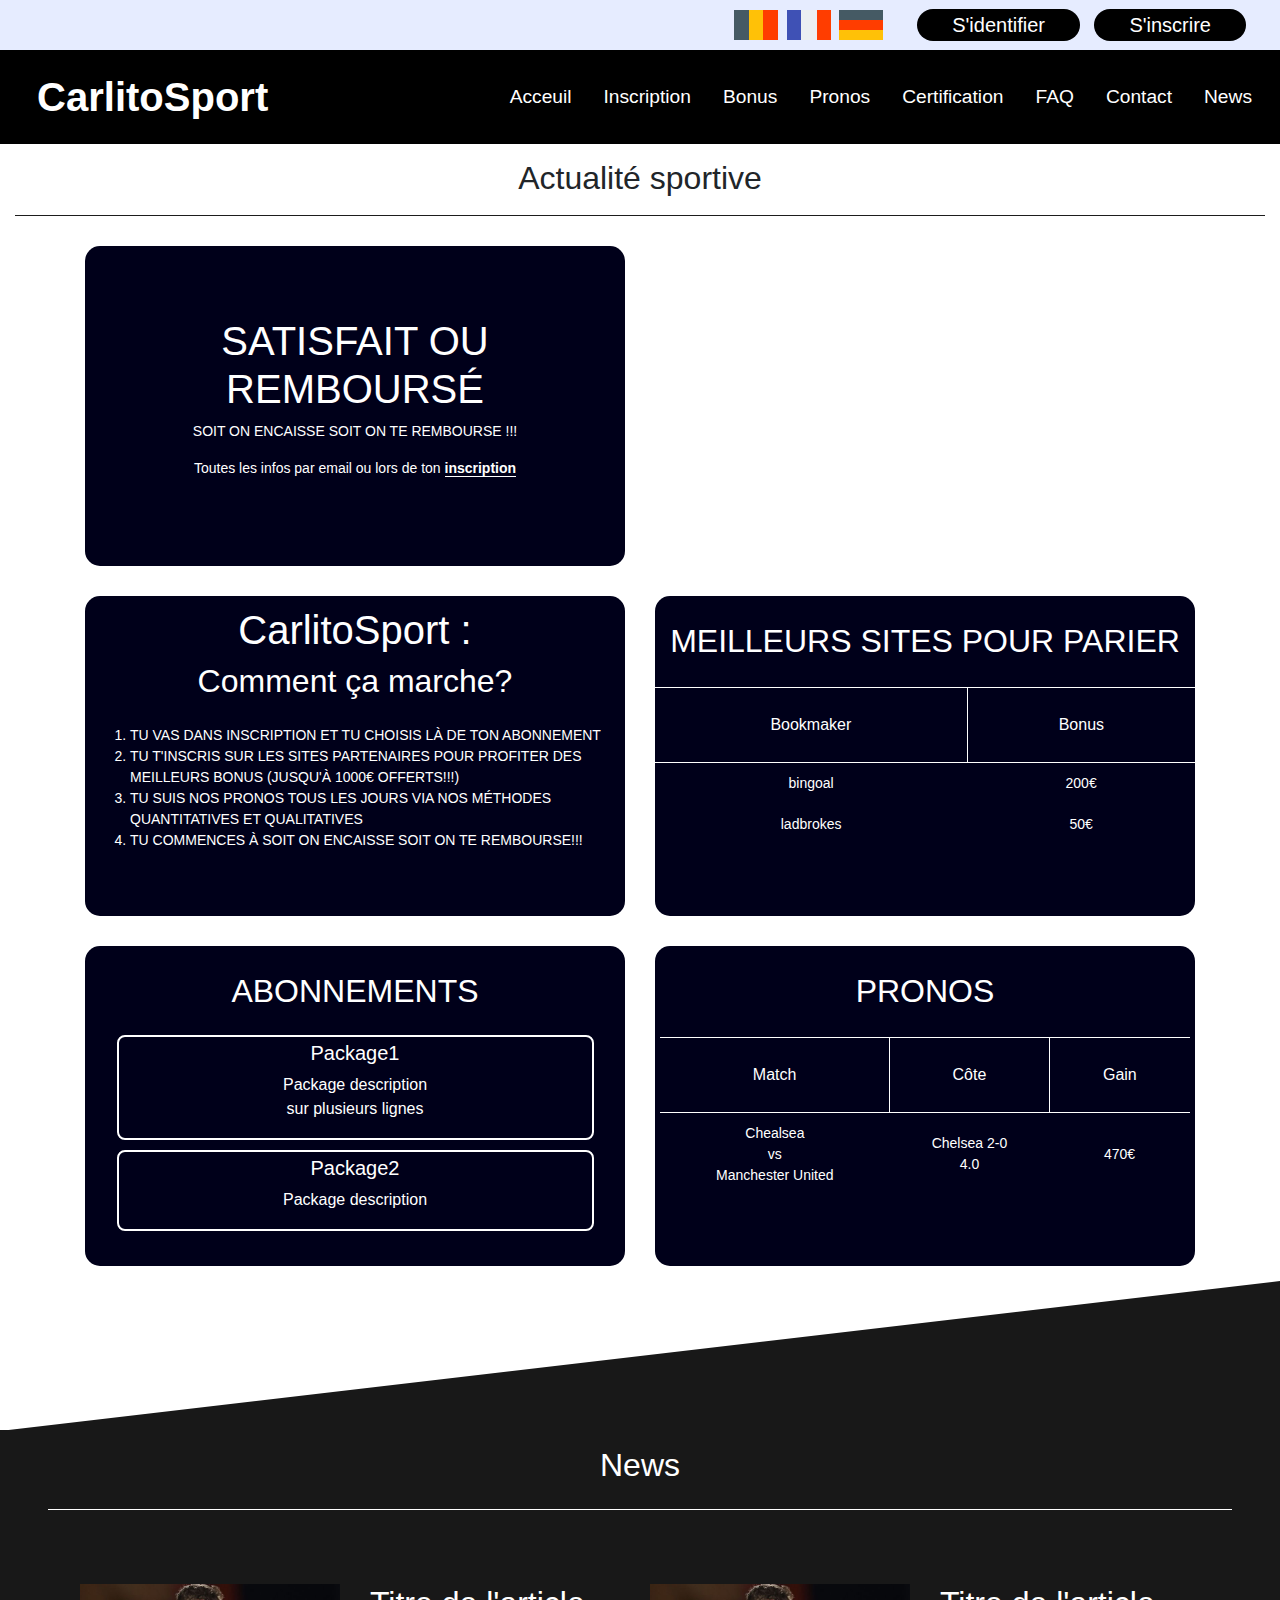
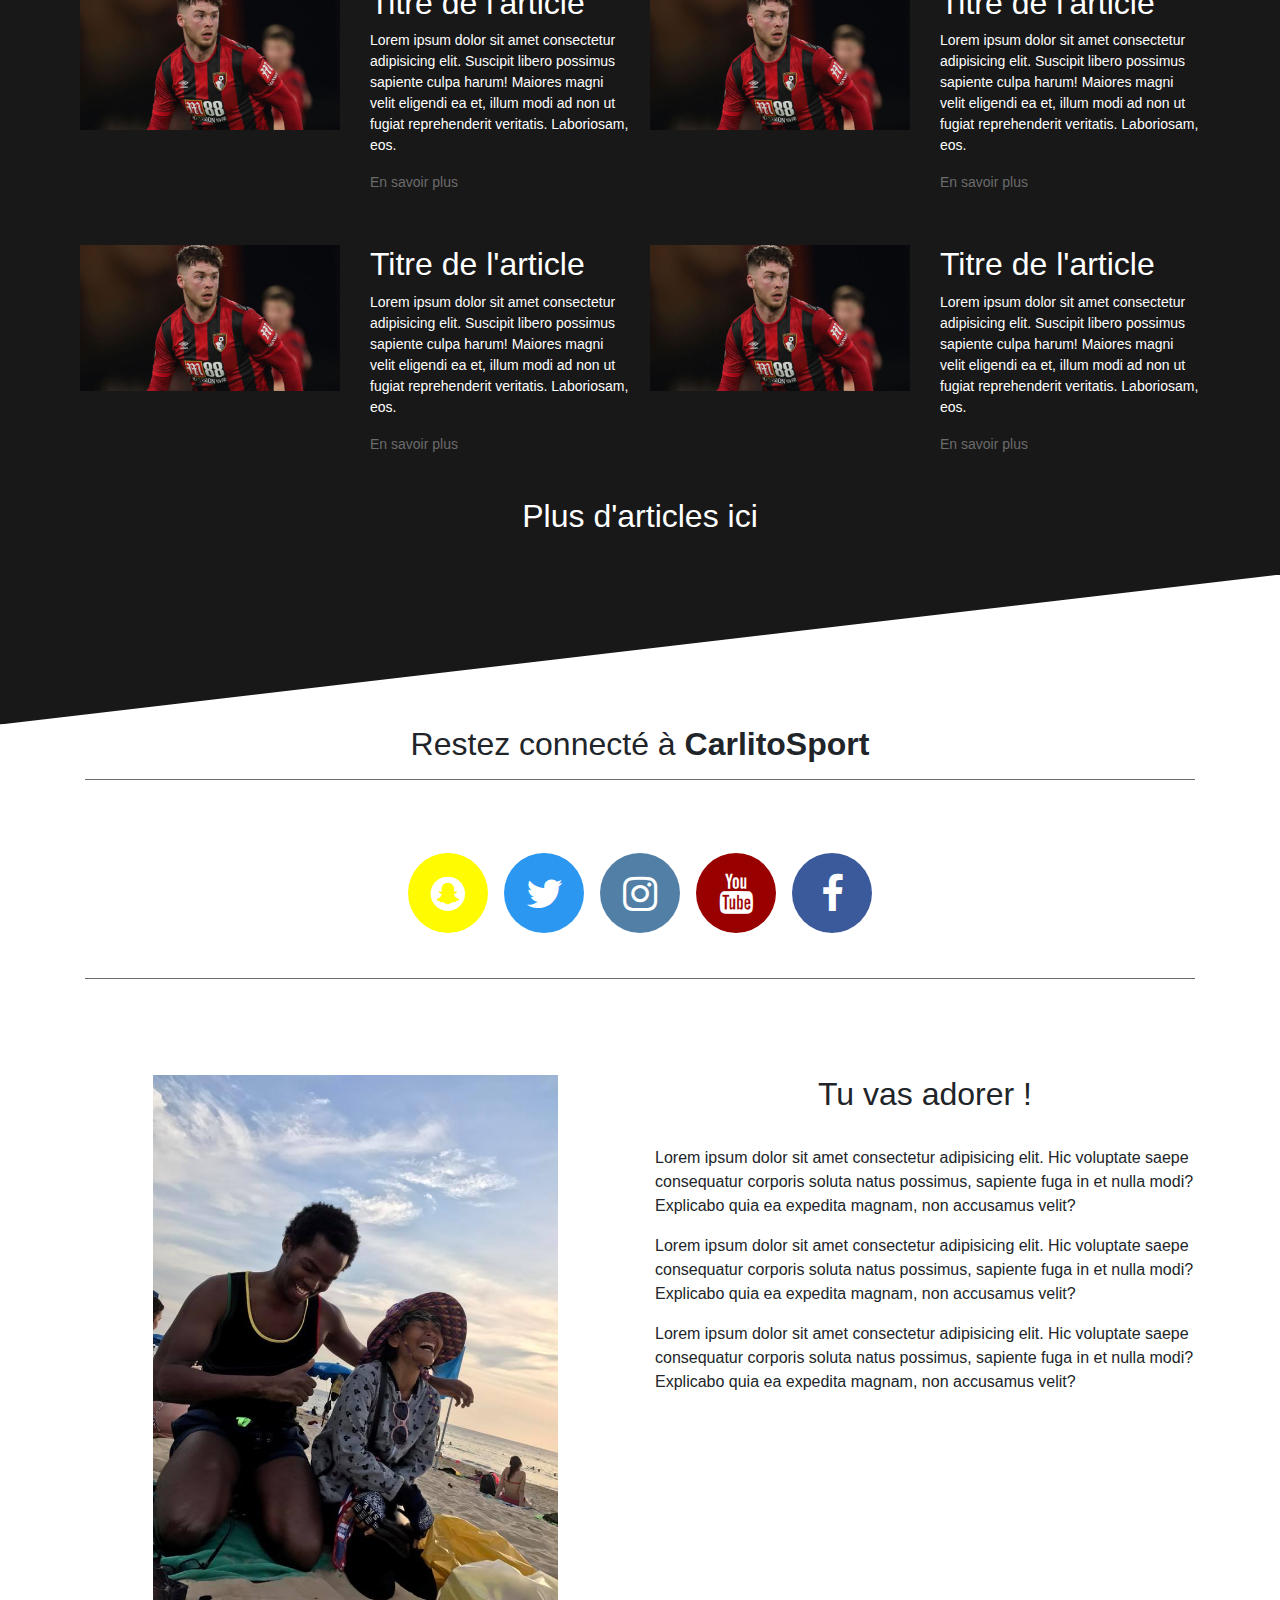
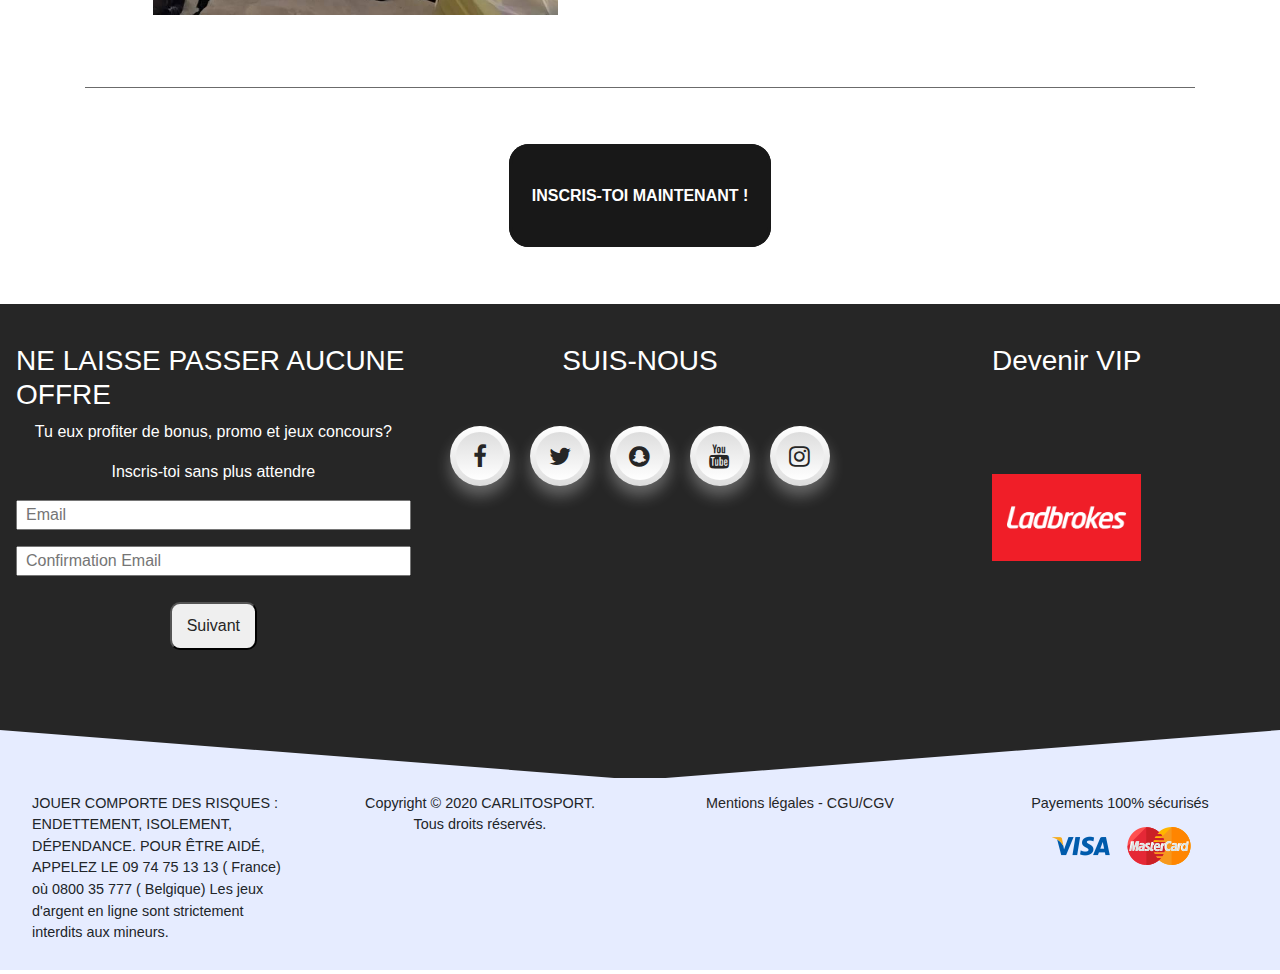
==== commit 538db3fc: "add imgs" ====
--- a/html/index.html
+++ b/html/index.html
@@ -408,16 +408,16 @@
 
 
       <div class="conrainer d-flex justify-content-around conditions" >
-        <p class="sous-conditions" style="text-align: justify;">JOUER COMPORTE DES RISQUES : ENDETTEMENT, ISOLEMENT, DÉPENDANCE.
+        <p class="sous-conditions" style="text-align: left;">JOUER COMPORTE DES RISQUES : ENDETTEMENT, ISOLEMENT, DÉPENDANCE.
           POUR ÊTRE AIDÉ, APPELEZ LE 09 74 75 13 13 ( France) où 0800 35 777 ( Belgique)
           Les jeux d'argent en ligne sont strictement interdits aux mineurs.</p>
         <p class="sous-conditions" >Copyright © 2020 CARLITOSPORT. Tous droits réservés.</p>
         <p class="sous-conditions" ><a href="html/mentionsLegales.html">Mentions légales - CGU/CGV</a></p>
-        <div class="sous-conditions" >
+        <div class="sous-conditions">
           Payements 100% sécurisés
           <div>
-            <img src="./img/visa.png" style="width:64px;height:64px;margin-right: 10px;">
-            <img src="./img/mastercard.png" style="width:64px;height:64px;">
+            <img src="../img/visa.png" style="width:64px;height:64px;margin-right: 10px;">
+            <img src="../img/mastercard.png" style="width:64px;height:64px;">
           </div>
         </div>
       </div>
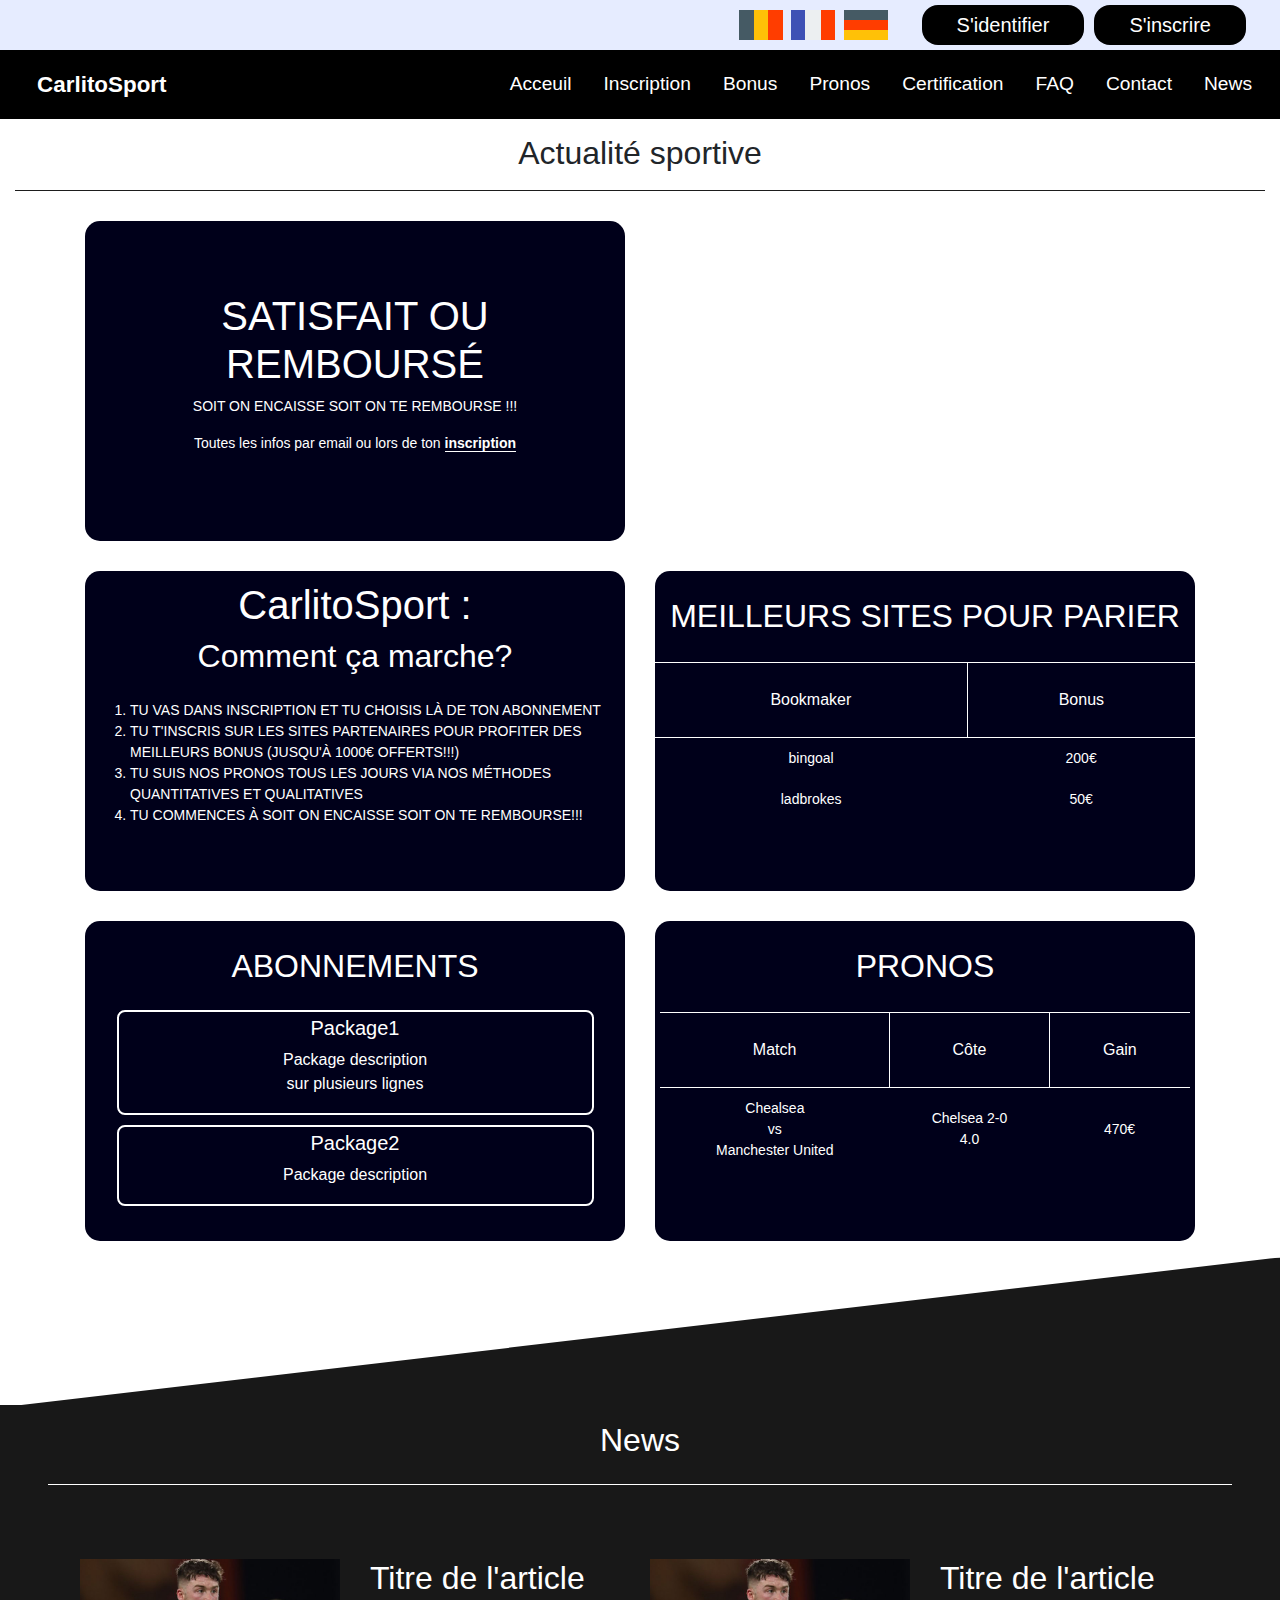
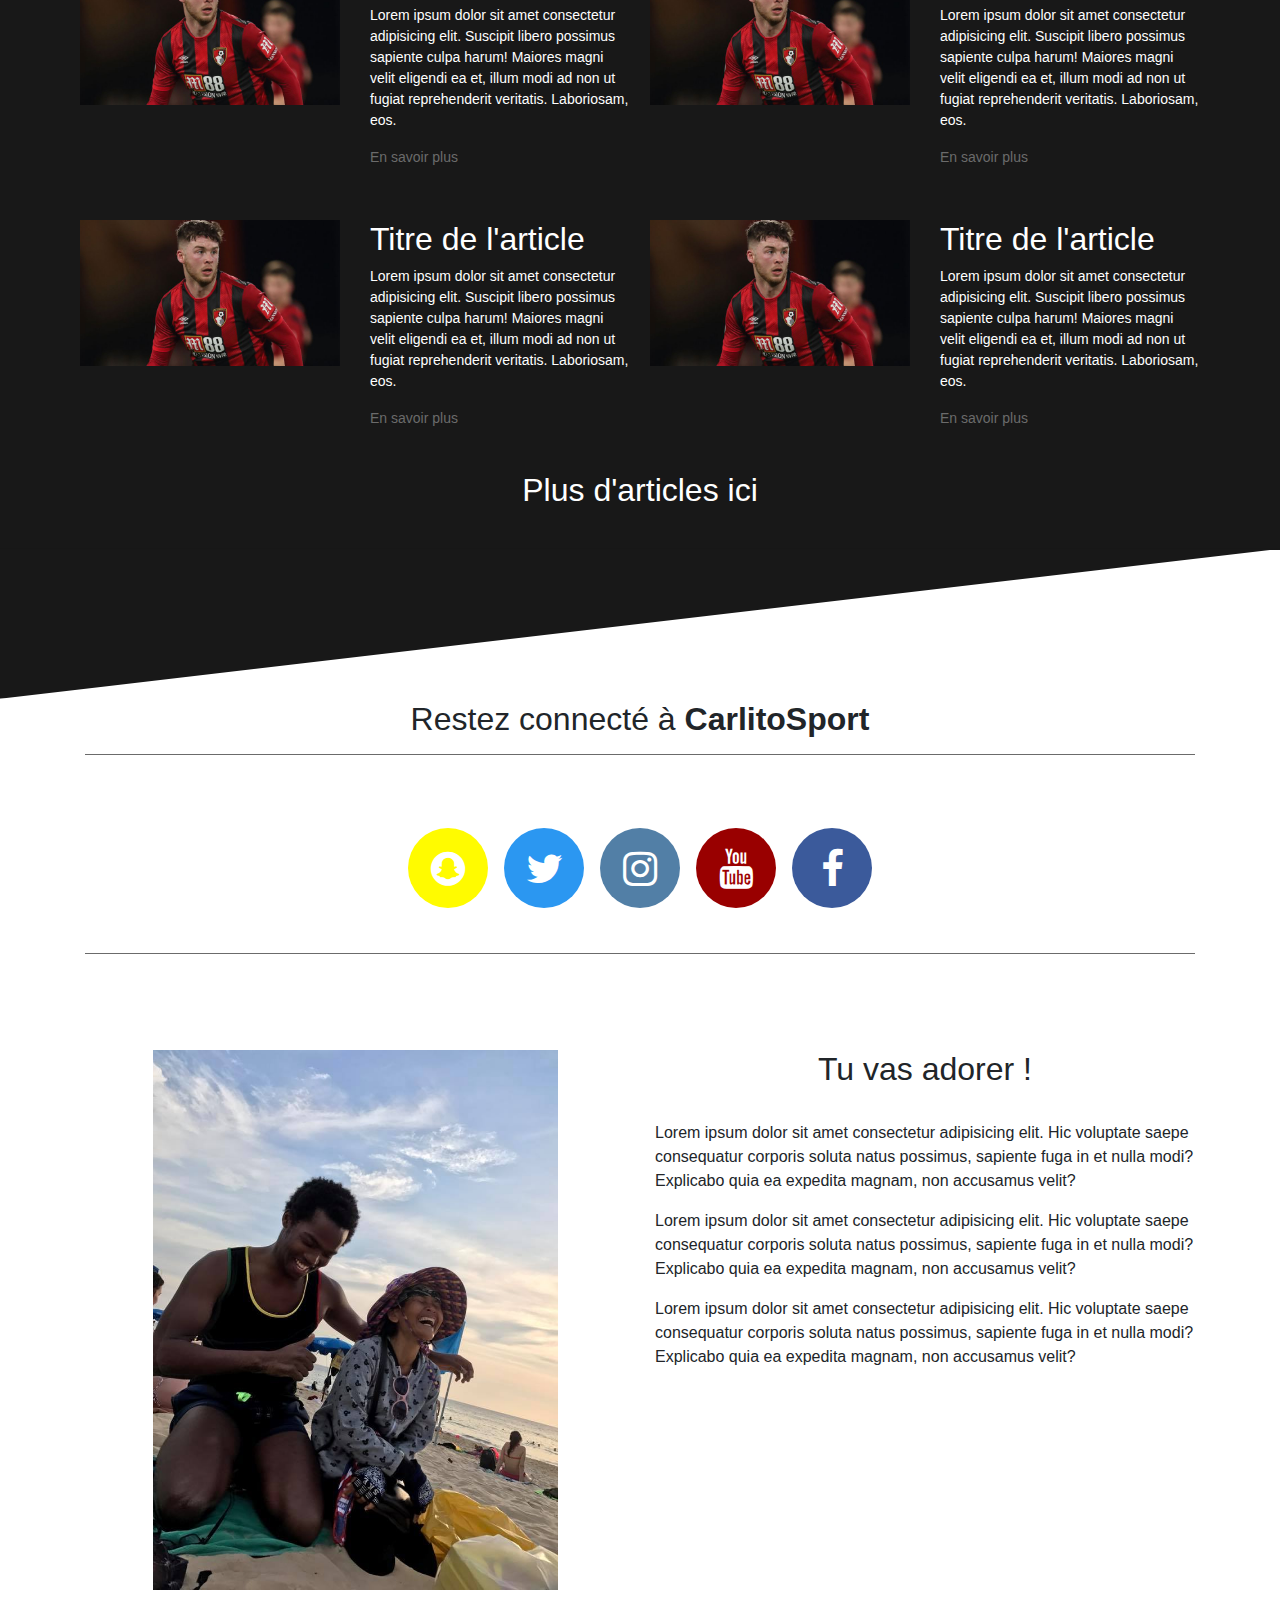
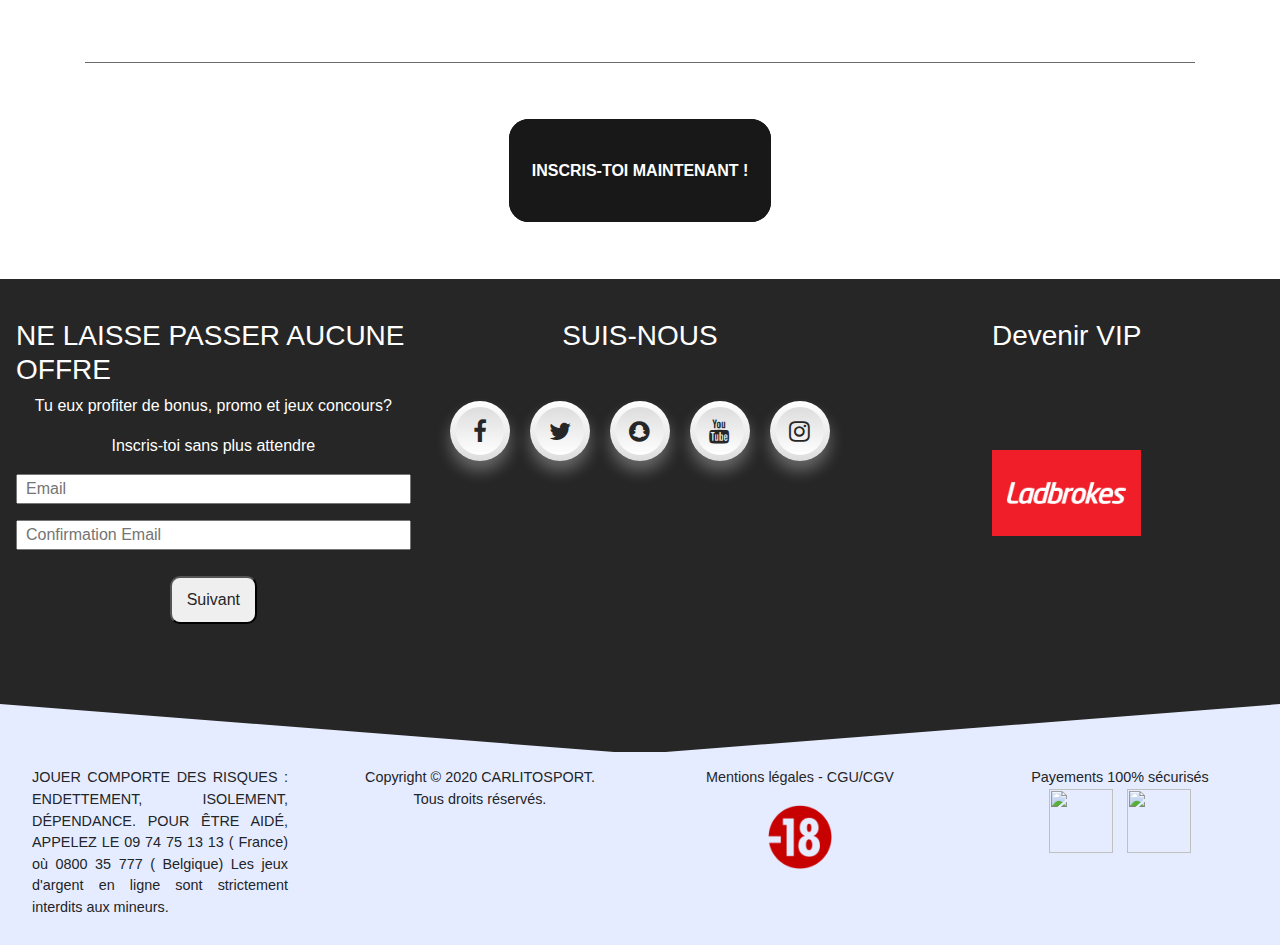
==== commit 7f0e95af: "fin des modifs" ====
--- a/html/index.html
+++ b/html/index.html
@@ -33,7 +33,7 @@
     </div> -->
 
   <div class="upperBar py-3">
-    <div class="block mx-4">
+    <div class="d-flex mx-4">
       <div class="countryBlock mr-3">
         <div class="countrySelector">
           <a href=""><img src="../img/belgium.png" id="belgium2" class="country2"></a>
@@ -49,8 +49,8 @@
 
   </div>
 
-  <nav class="navbar navbar-expand-lg navbar-dark d-flex">
-    <a class="navbar-brand text-white" href="index.html">CarlitoSport</a>
+  <nav class="navbar navbar-expand-xl navbar-dark d-flex">
+    <a class="navbar-brand text-white mediaText3" href="index.html">CarlitoSport</a>
     <button class="navbar-toggler " type="button" data-toggle="collapse" data-target="#navbarNav"
       aria-controls="navbarNav" aria-expanded="false" aria-label="Toggle navigation">
       <span class="navbar-toggler-icon  "></span>
@@ -207,12 +207,12 @@
       </div>
 
     </div>
-
   </section>
-
+  
+  
   <svg id="svg-top-right" viewBox="0 0 200 30" preserveAspectRatio="none">
-    <polygon points="200 30, 0 30, 200 0"></polygon>
-  </svg>
+      <polygon points="200 30, 0 30, 200 0"></polygon>
+    </svg>
   <section class="news py-3">
 
     <div class="text-center mx-5 tilteNews mb-5 pb-3">
@@ -232,7 +232,7 @@
                 sapiente culpa harum!
                 Maiores magni velit eligendi ea et, illum modi ad non ut fugiat reprehenderit veritatis. Laboriosam,
                 eos.</p>
-              <a class="mediaText" href="">En savoir plus</a>
+              <a class="mediaText" href="article.html">En savoir plus</a>
             </div>
           </div>
 
@@ -249,7 +249,7 @@
                 sapiente culpa harum!
                 Maiores magni velit eligendi ea et, illum modi ad non ut fugiat reprehenderit veritatis. Laboriosam,
                 eos.</p>
-              <a class="mediaText" href="">En savoir plus</a>
+              <a class="mediaText" href="article.html">En savoir plus</a>
             </div>
           </div>
         </div>
@@ -266,7 +266,7 @@
               <p>Lorem ipsum dolor sit amet consectetur adipisicing elit. Suscipit libero possimus sapiente culpa harum!
                 Maiores magni velit eligendi ea et, illum modi ad non ut fugiat reprehenderit veritatis. Laboriosam,
                 eos.</p>
-              <a class="mediaText" href="">En savoir plus</a>
+              <a class="mediaText" href="article.html">En savoir plus</a>
             </div>
           </div>
         </div>
@@ -282,7 +282,7 @@
                 sapiente culpa harum!
                 Maiores magni velit eligendi ea et, illum modi ad non ut fugiat reprehenderit veritatis. Laboriosam,
                 eos.</p>
-              <a class="mediaText" href="">En savoir plus</a>
+              <a class="mediaText" href="article.html">En savoir plus</a>
             </div>
           </div>
         </div>
@@ -290,7 +290,7 @@
       <div class="row d-flex justify-content-center my-3">
         <div class="moreArticles">
 
-          <a href="">
+          <a href="news.html">
             <h2>Plus d'articles ici</h2>
           </a>
 
@@ -408,16 +408,23 @@
 
 
       <div class="conrainer d-flex justify-content-around conditions" >
-        <p class="sous-conditions" style="text-align: left;">JOUER COMPORTE DES RISQUES : ENDETTEMENT, ISOLEMENT, DÉPENDANCE.
+        <p class="sous-conditions" style="text-align: justify;">JOUER COMPORTE DES RISQUES : ENDETTEMENT, ISOLEMENT, DÉPENDANCE.
           POUR ÊTRE AIDÉ, APPELEZ LE 09 74 75 13 13 ( France) où 0800 35 777 ( Belgique)
           Les jeux d'argent en ligne sont strictement interdits aux mineurs.</p>
-        <p class="sous-conditions" >Copyright © 2020 CARLITOSPORT. Tous droits réservés.</p>
-        <p class="sous-conditions" ><a href="html/mentionsLegales.html">Mentions légales - CGU/CGV</a></p>
-        <div class="sous-conditions">
+        <div class="sous-conditions" >
+          <p>Copyright © 2020 CARLITOSPORT. Tous droits réservés.</p>
+        </div>
+        <div class="sous-conditions" >
+          <p><a href="html/mentionsLegales.html">Mentions légales - CGU/CGV</a></p>
+          <div><img src="../img/18.png" class=" mb-3 img18 " alt=""></div>
+          
+        
+        </div>
+        <div class="sous-conditions" >
           Payements 100% sécurisés
           <div>
-            <img src="../img/visa.png" style="width:64px;height:64px;margin-right: 10px;">
-            <img src="../img/mastercard.png" style="width:64px;height:64px;">
+            <img src="./img/visa.png" style="width:64px;height:64px;margin-right: 10px;">
+            <img src="./img/mastercard.png" style="width:64px;height:64px;">
           </div>
         </div>
       </div>
@@ -426,11 +433,6 @@
 
     </div>
   </footer>
-
-
-
-
-
 
 
 
--- a/css/index.css
+++ b/css/index.css
@@ -14,7 +14,13 @@
     display: flex;
     right: 0;
     justify-content: flex-end;
+    align-items: center;
   
+  }
+
+  .loginBlock{
+    display: flex;
+    align-items: center;
   }
   
   .block{
@@ -25,7 +31,6 @@
   .loginButton {
       width: auto;
       
-      margin-top: 8px; 
       margin-right: 10px; 
       padding: 5px 35px; 
       background-color: black; 
@@ -70,14 +75,16 @@
     font-weight: bold;
     margin-left: 2%;
     font-family: Raleway, sans-serif;
+
     
   }
   
   
 
-  .navbar-toggler:active{
+  .navbar-toggler:hover{
     outline: none;
   } 
+ 
   
   
   .nav-link{
@@ -118,21 +125,24 @@
   }
 
   @media screen and (min-width: 1200px) {
-    .navbar-brand {
+    /* .navbar-brand {
       font-size: 250%;
-    }
+    } */
   }
   
   @media screen and (max-width: 1200px) {
-    .navbar-brand {
+    /* .navbar-brand {
       font-size: 280%;
-    }
+    } */
 
     .mediaText {
       font-size: 150%;
     }
     .mediaText2 {
       font-size: 128%;
+    }
+    .mediaText3{
+      font-size: 250%;
     }
   }
 
@@ -158,6 +168,6 @@
 }
 .opac{
   opacity: 1;
-  background-color: #ffffff2d;
+  background-color: #ffffff38;
 }
 
--- a/css/news.css
+++ b/css/news.css
@@ -44,11 +44,15 @@
     margin-bottom: -1px;
     width: 100%;
     height: 150px;
+    transform: translateY(1.4px);
+
 }
-
+.news{
+ 
+}
 #svg-bottom-left {
     fill: #181818;
-    transform: translateY(-0.5px);
+    transform: translateY(-1.2px);
     width: 100%;
     height: 150px;
     color: transparent;
@@ -70,4 +74,11 @@
 .moreArticles h2:active {
     border-bottom: 1px solid #6b6b6b;
     color: #6b6b6b;
-  }+  }
+
+.newsbg{
+  background-attachment: fixed;
+    background-position: center;
+    background-size: cover;
+    background-image: url('../img/stadium.jpg');
+}--- a/css/footer.css
+++ b/css/footer.css
@@ -8,9 +8,12 @@
     text-decoration: none;
     color: white;
     display: flex;
-    
+
     flex-direction: column;
     align-items: center;    
+}
+.VIP h3{
+  border-bottom: transparent solid 1px;
 }
 .VIP h3:hover{
     text-decoration: none;
@@ -27,6 +30,7 @@
 
 .VIP img{
   width: 35%;
+  
 }
 
 .suivant{
@@ -153,4 +157,10 @@
 .sous-conditions{
   width: 20%;
   font-size: 90%;
+}
+
+.img18{
+  width: 25% !important;
+  height: 120% !important;
+  
 }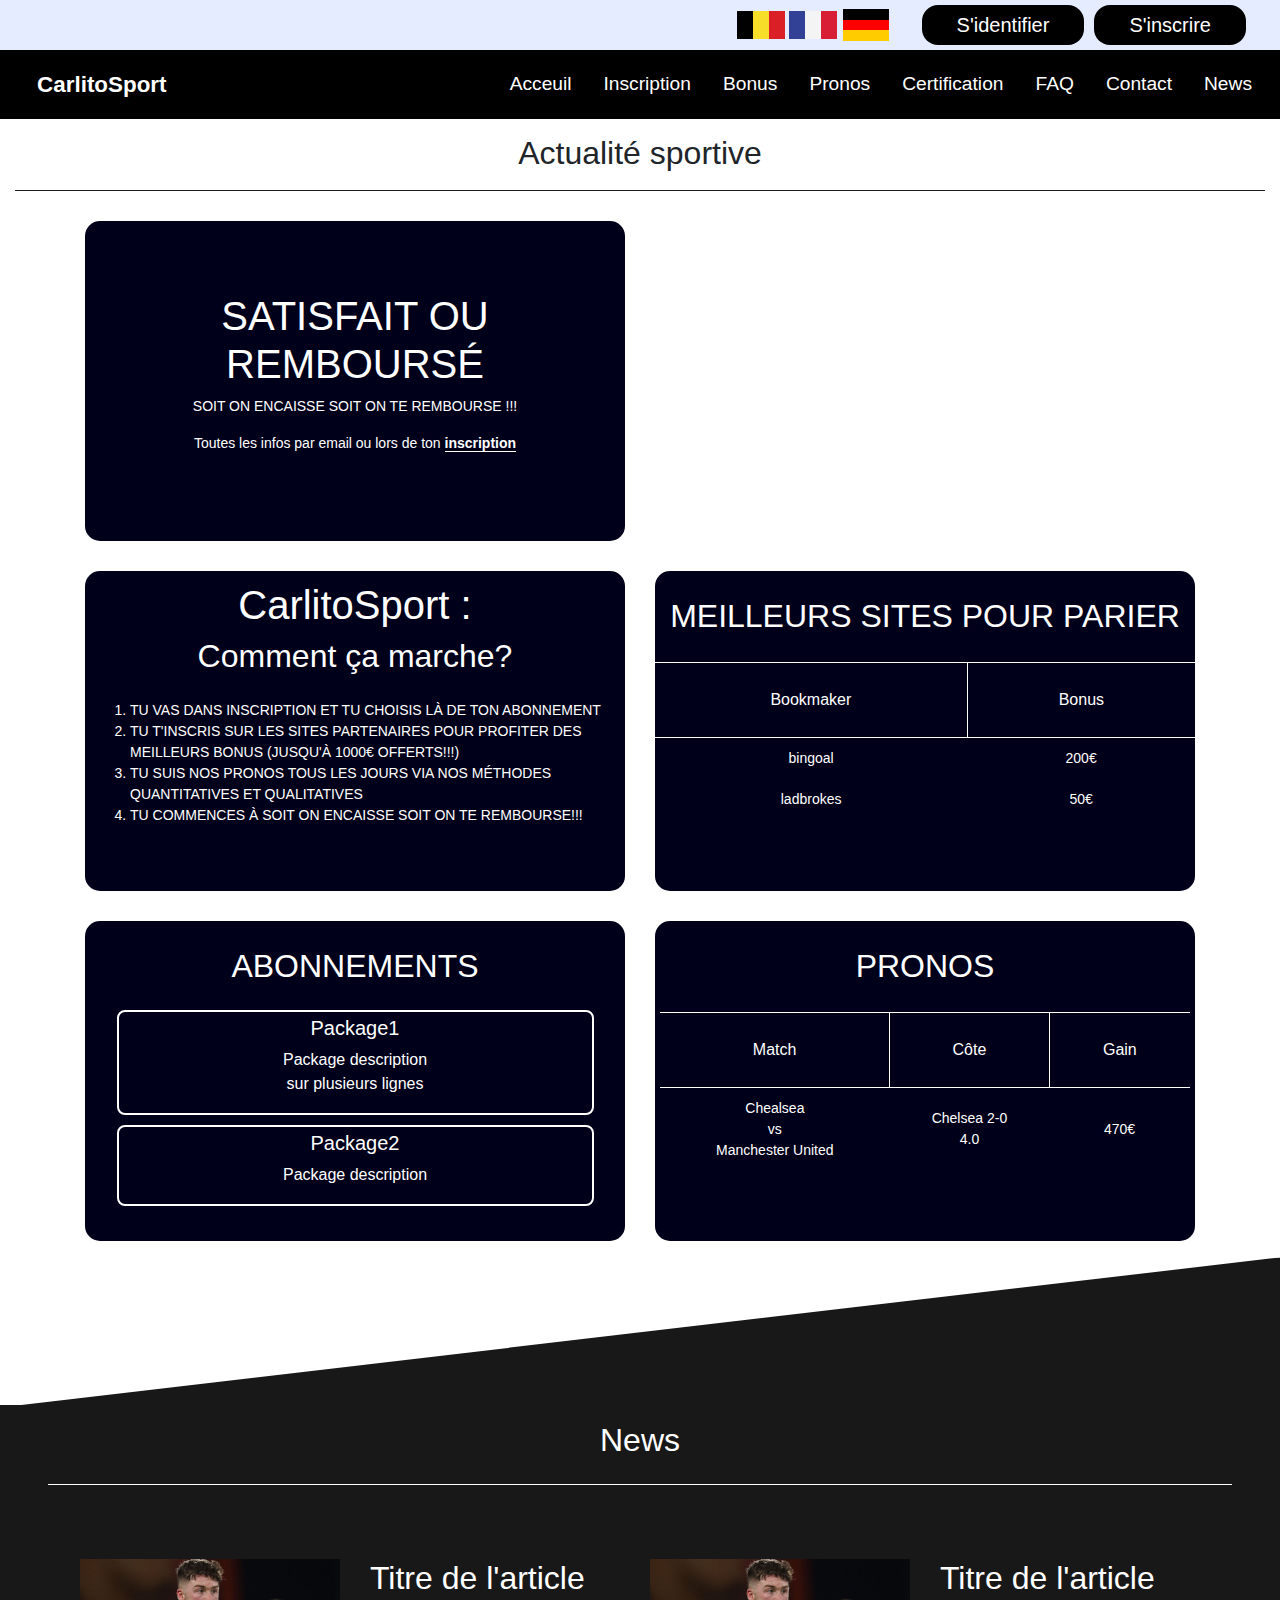
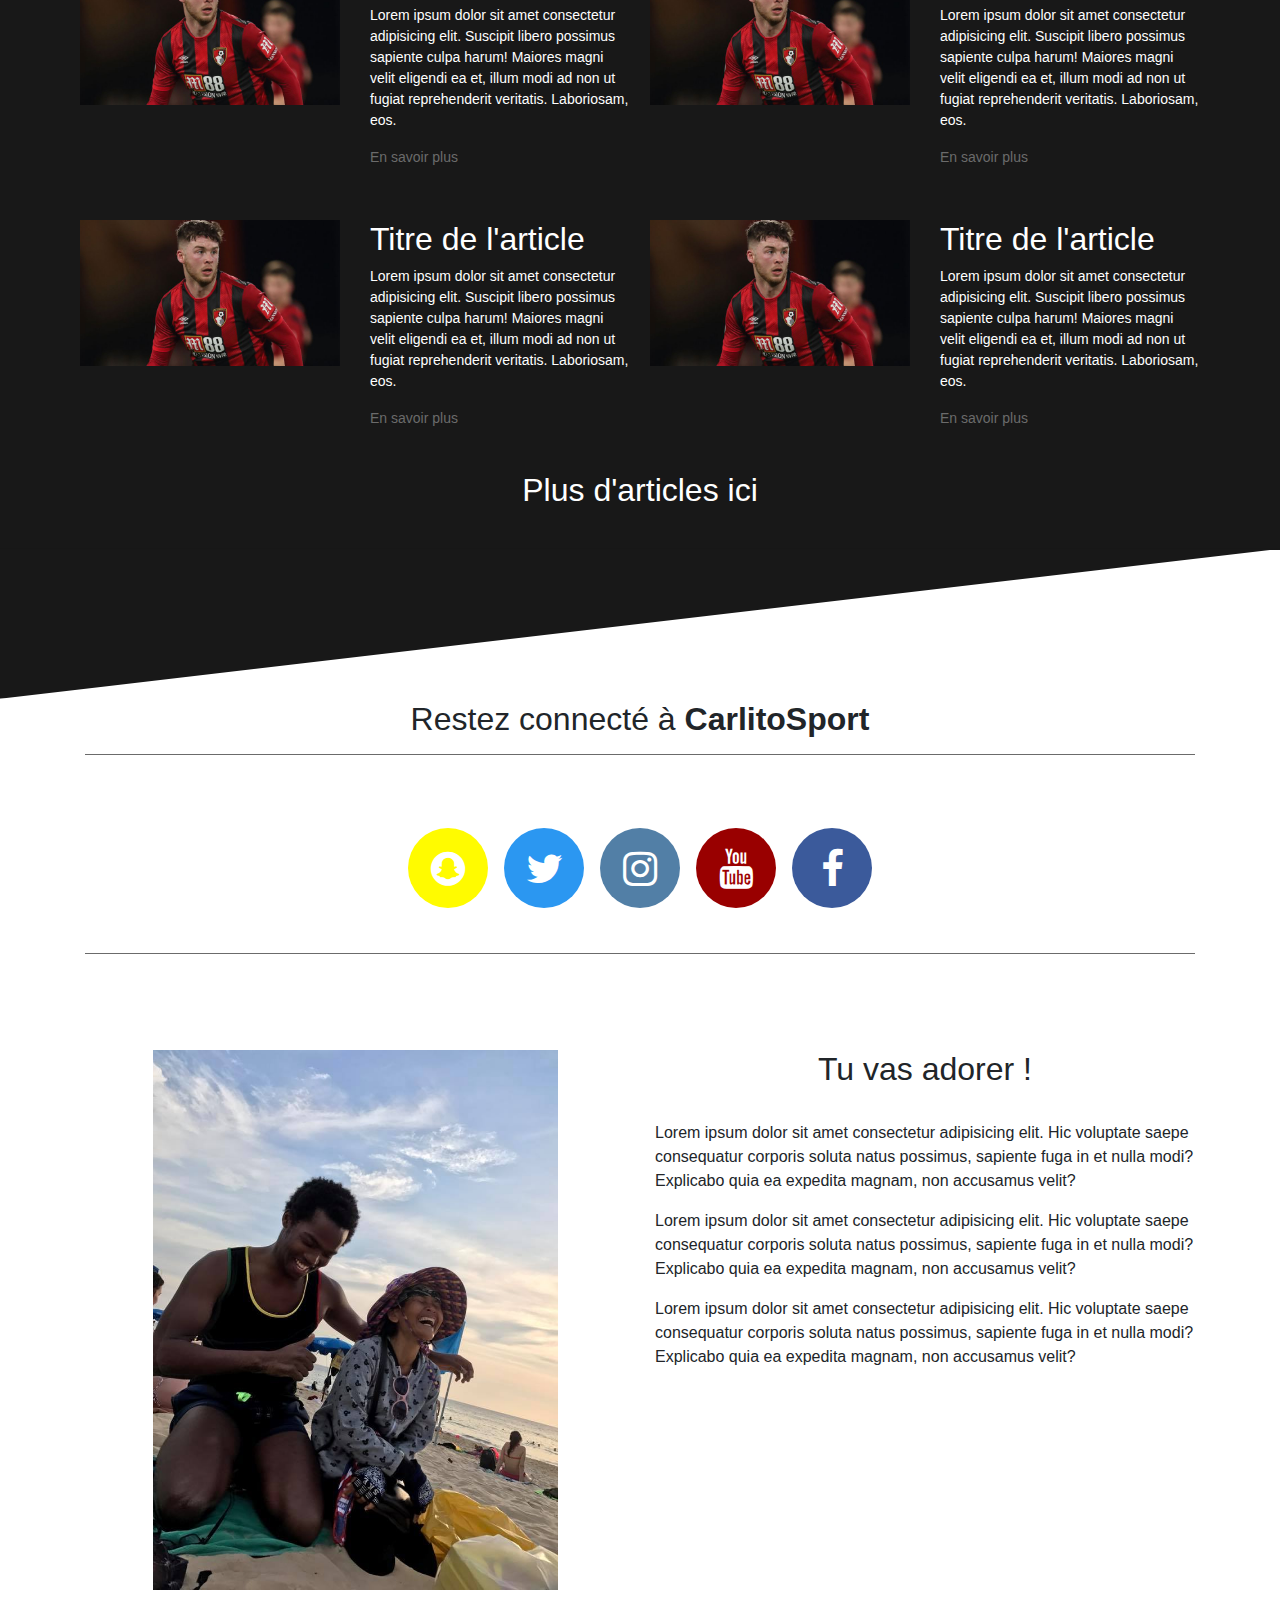
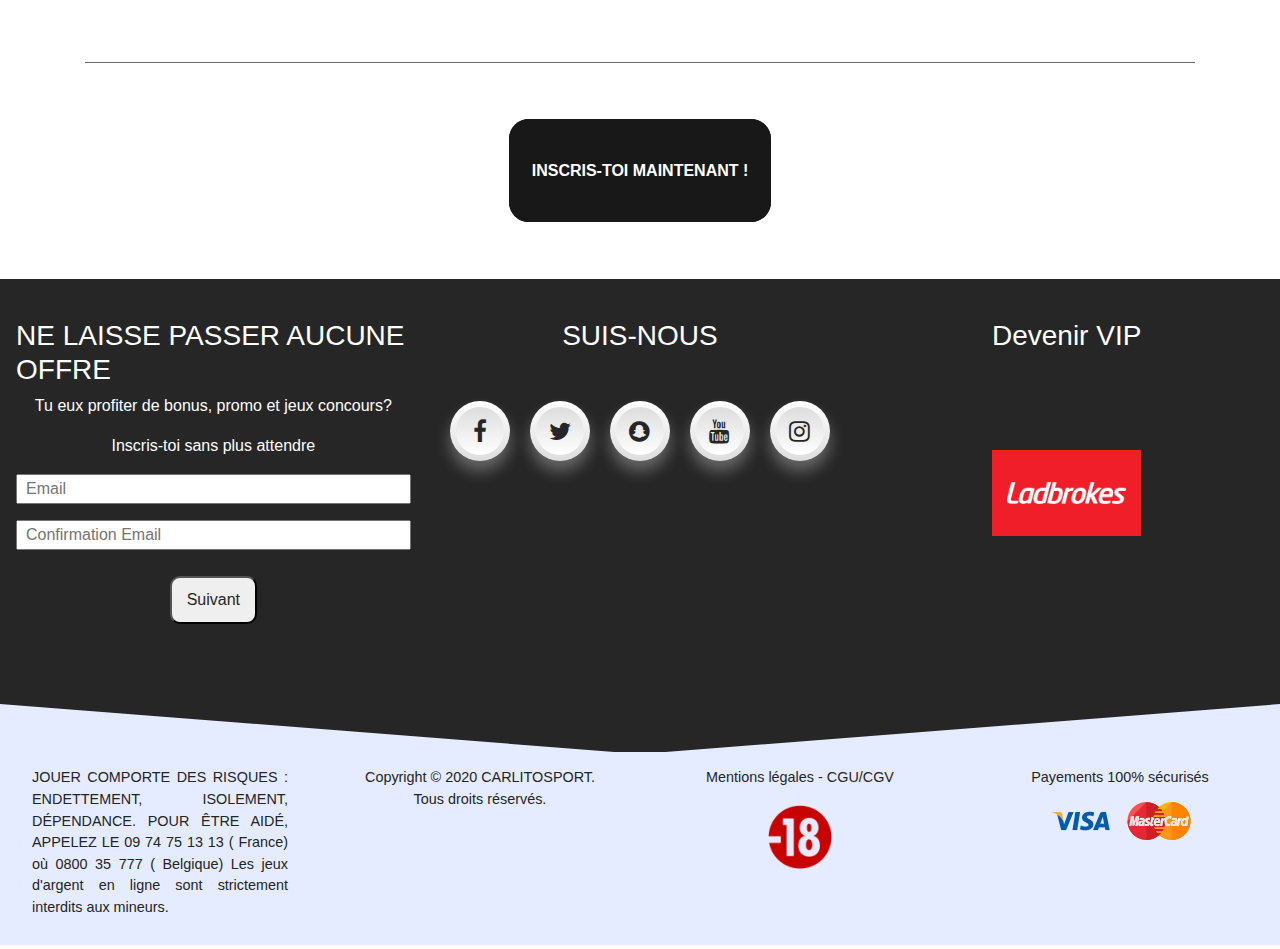
==== commit eb381960: "change flags" ====
--- a/html/index.html
+++ b/html/index.html
@@ -423,8 +423,8 @@
         <div class="sous-conditions" >
           Payements 100% sécurisés
           <div>
-            <img src="./img/visa.png" style="width:64px;height:64px;margin-right: 10px;">
-            <img src="./img/mastercard.png" style="width:64px;height:64px;">
+            <img src="../img/visa.png" style="width:64px;height:64px;margin-right: 10px;">
+            <img src="../img/mastercard.png" style="width:64px;height:64px;">
           </div>
         </div>
       </div>
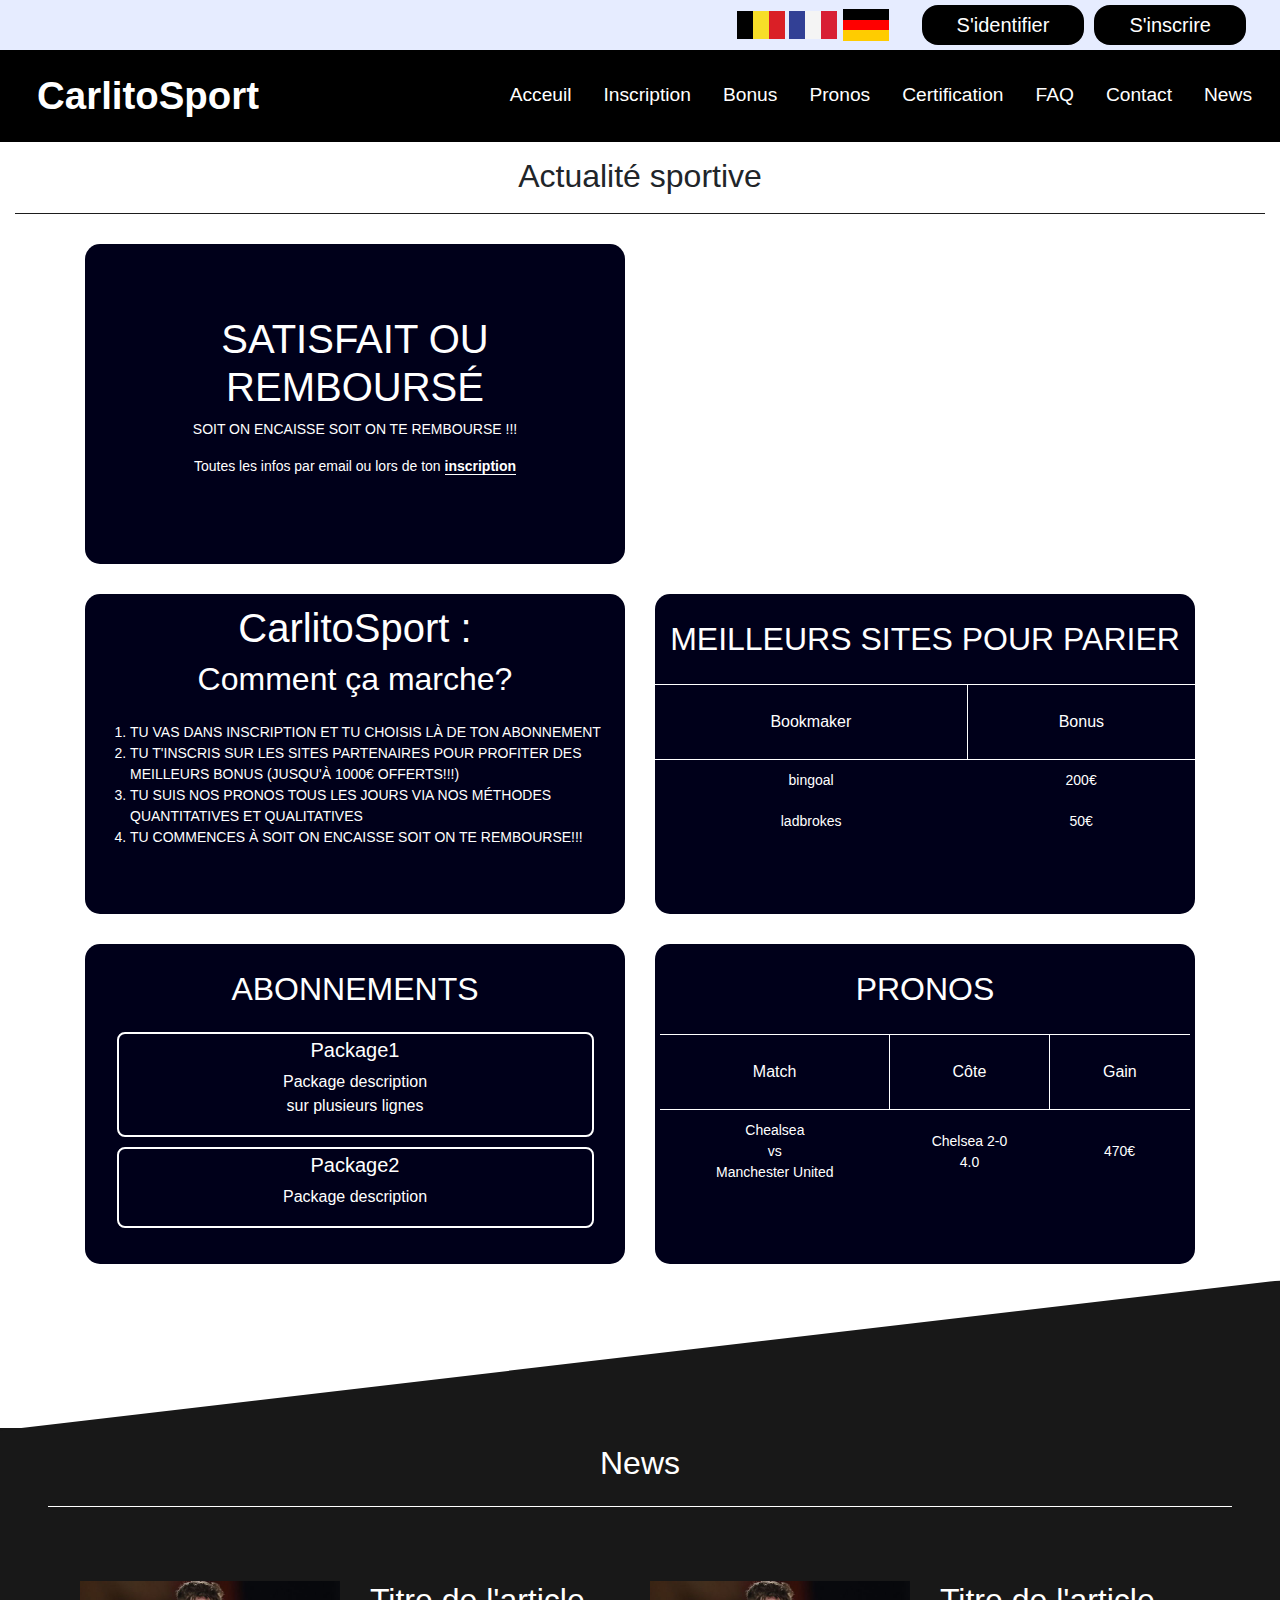
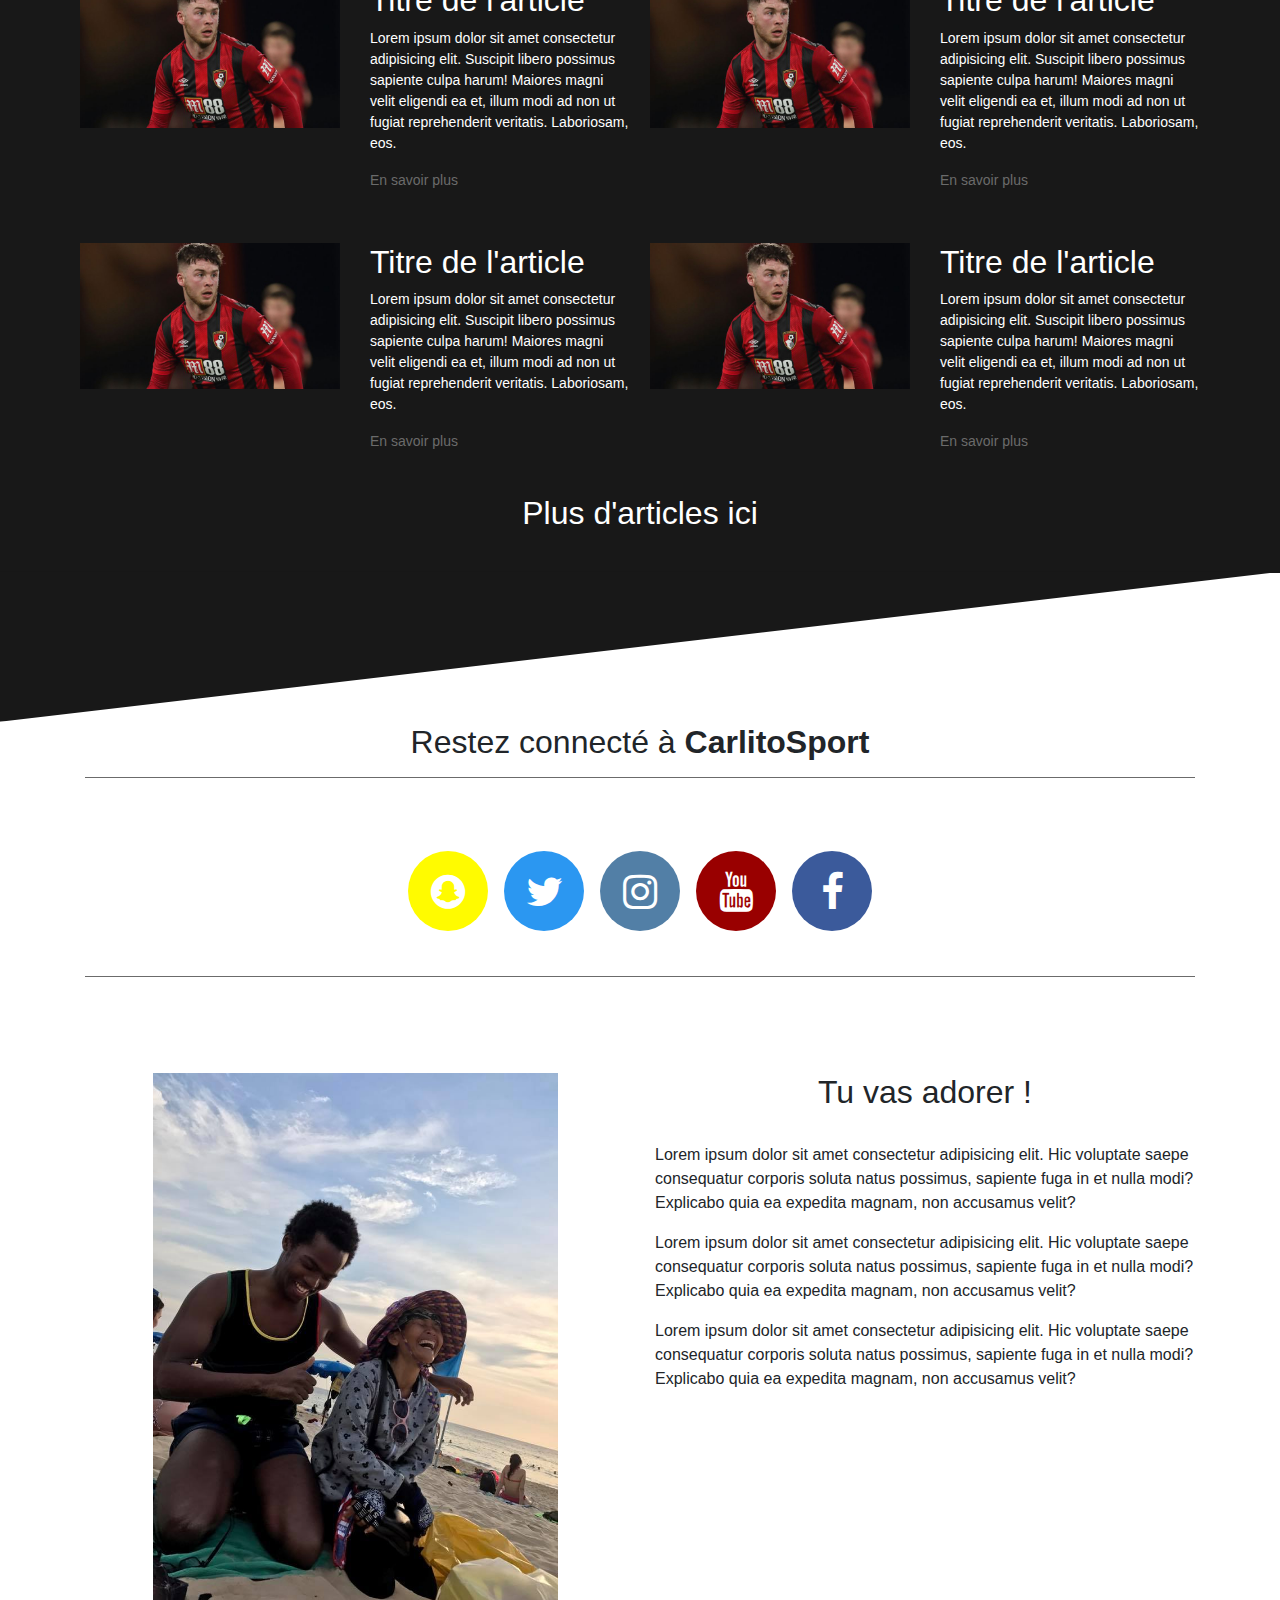
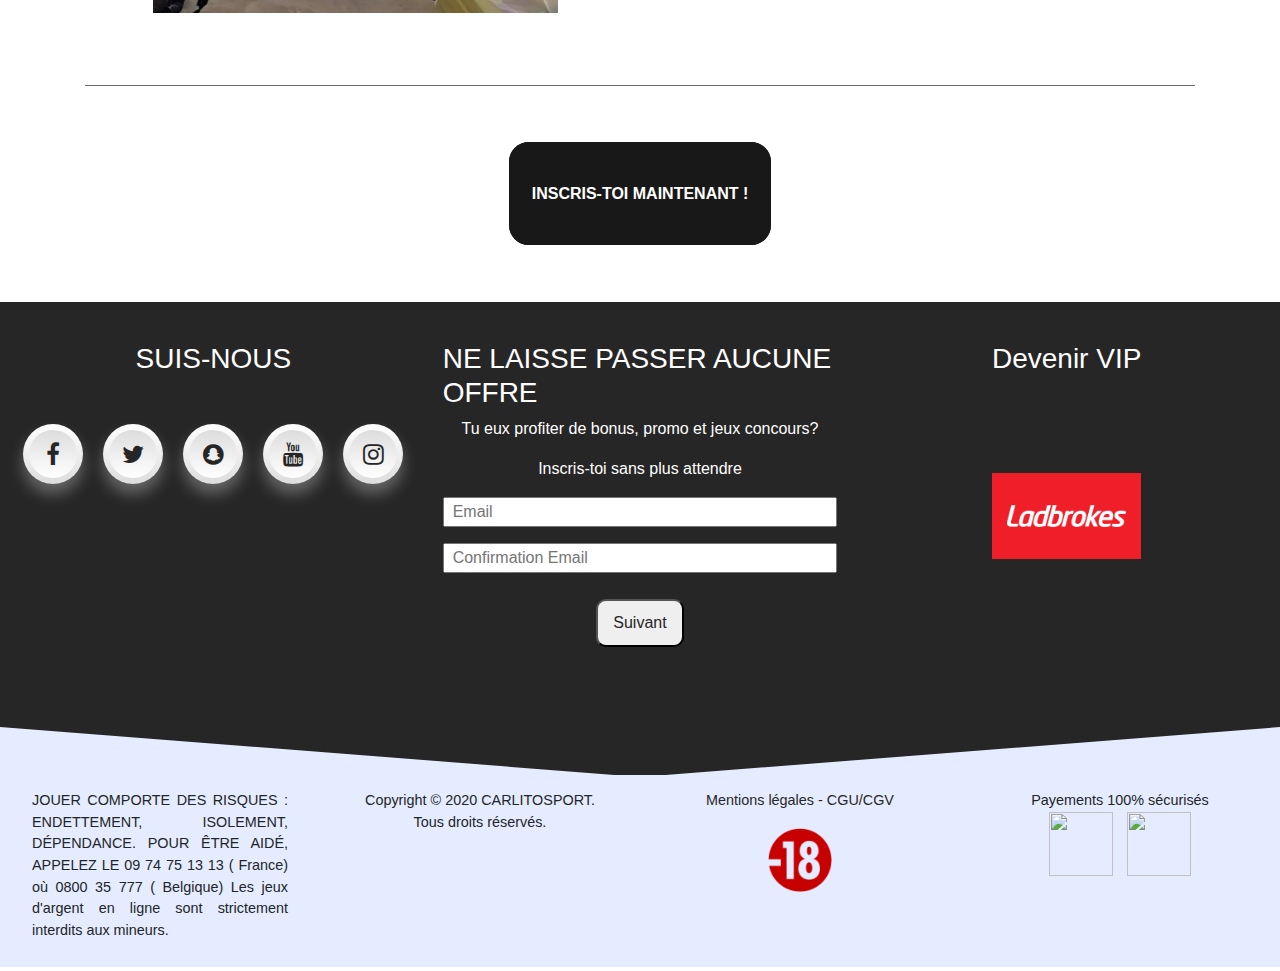
==== commit 8ea06818: "bugs fixed" ====
--- a/html/index.html
+++ b/html/index.html
@@ -365,19 +365,7 @@
   <footer>
     <div class="firstFooter py-4">
       <div class="row no-gutters ">
-        <div class="col-lg-4 col-xs-12 mt-3 px-3 part1 mb-5">
-          <h3 class="text-uppercase text-white">ne laisse passer aucune offre</h3>
-          <p class="text-white mediaText">Tu eux profiter de bonus, promo et jeux concours?</p>
-          <p class="text-white mediaText">Inscris-toi sans plus attendre</p>
-
-          <form id="emailEntry ">
-            <input class="w-100 mx-auto pl-2 mb-3 " type="email" name="email" placeholder="Email">
-            <input class="w-100 mx-auto pl-2 mb-3 " type="email" name="emailConf" placeholder="Confirmation Email">
-            <div class=" d-flex justify-content-center suivant"><input class="suivant" type="submit" value="Suivant">
-            </div>
-
-          </form>
-        </div>
+        
         <div class="col-lg-4 col-xs-12 mt-3">
           <h3 class="text-center text-uppercase text-white ">Suis-nous</h3>
 
@@ -390,6 +378,19 @@
           </ul>
 
         </div>
+        <div class="col-lg-4 col-xs-12 mt-3 px-3 part1 mb-5">
+          <h3 class="text-uppercase text-white">ne laisse passer aucune offre</h3>
+          <p class="text-white mediaText">Tu eux profiter de bonus, promo et jeux concours?</p>
+          <p class="text-white mediaText">Inscris-toi sans plus attendre</p>
+
+          <form id="emailEntry ">
+            <input class="w-100 mx-auto pl-2 mb-3 " type="email" name="email" placeholder="Email">
+            <input class="w-100 mx-auto pl-2 mb-3 " type="email" name="emailConf" placeholder="Confirmation Email">
+            <div class=" d-flex justify-content-center suivant"><input class="suivant" type="submit" value="Suivant">
+            </div>
+
+          </form>
+        </div>
         <div class="col-lg-4 col-xs-12 my-3  VIP ">
           <a href="">
             <h3 class="mb-5">Devenir VIP</h3>
@@ -423,8 +424,8 @@
         <div class="sous-conditions" >
           Payements 100% sécurisés
           <div>
-            <img src="../img/visa.png" style="width:64px;height:64px;margin-right: 10px;">
-            <img src="../img/mastercard.png" style="width:64px;height:64px;">
+            <img src="./img/visa.png" style="width:64px;height:64px;margin-right: 10px;">
+            <img src="./img/mastercard.png" style="width:64px;height:64px;">
           </div>
         </div>
       </div>
@@ -433,7 +434,6 @@
 
     </div>
   </footer>
-
 
 
 
--- a/css/index.css
+++ b/css/index.css
@@ -71,7 +71,7 @@
    
   }
   .navbar-brand{
-    font-size: 140%;
+    font-size: 240%;
     font-weight: bold;
     margin-left: 2%;
     font-family: Raleway, sans-serif;
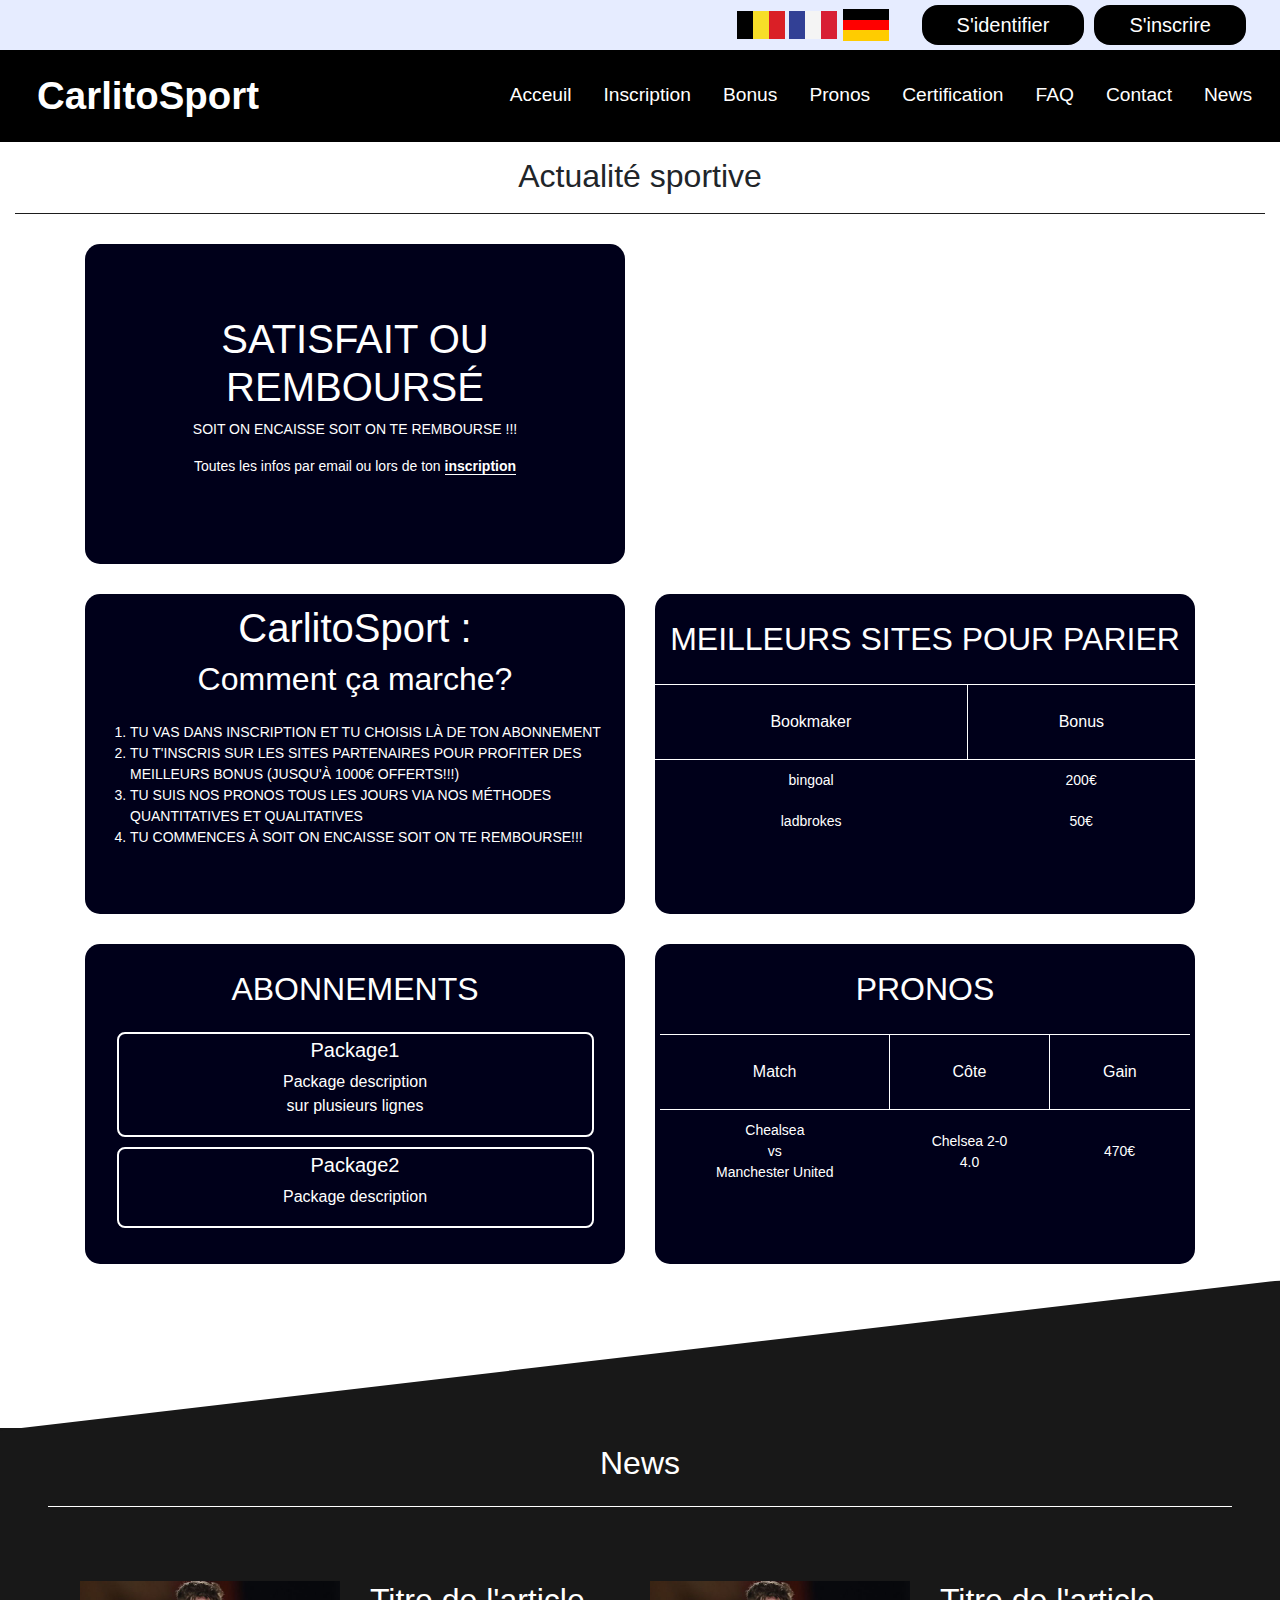
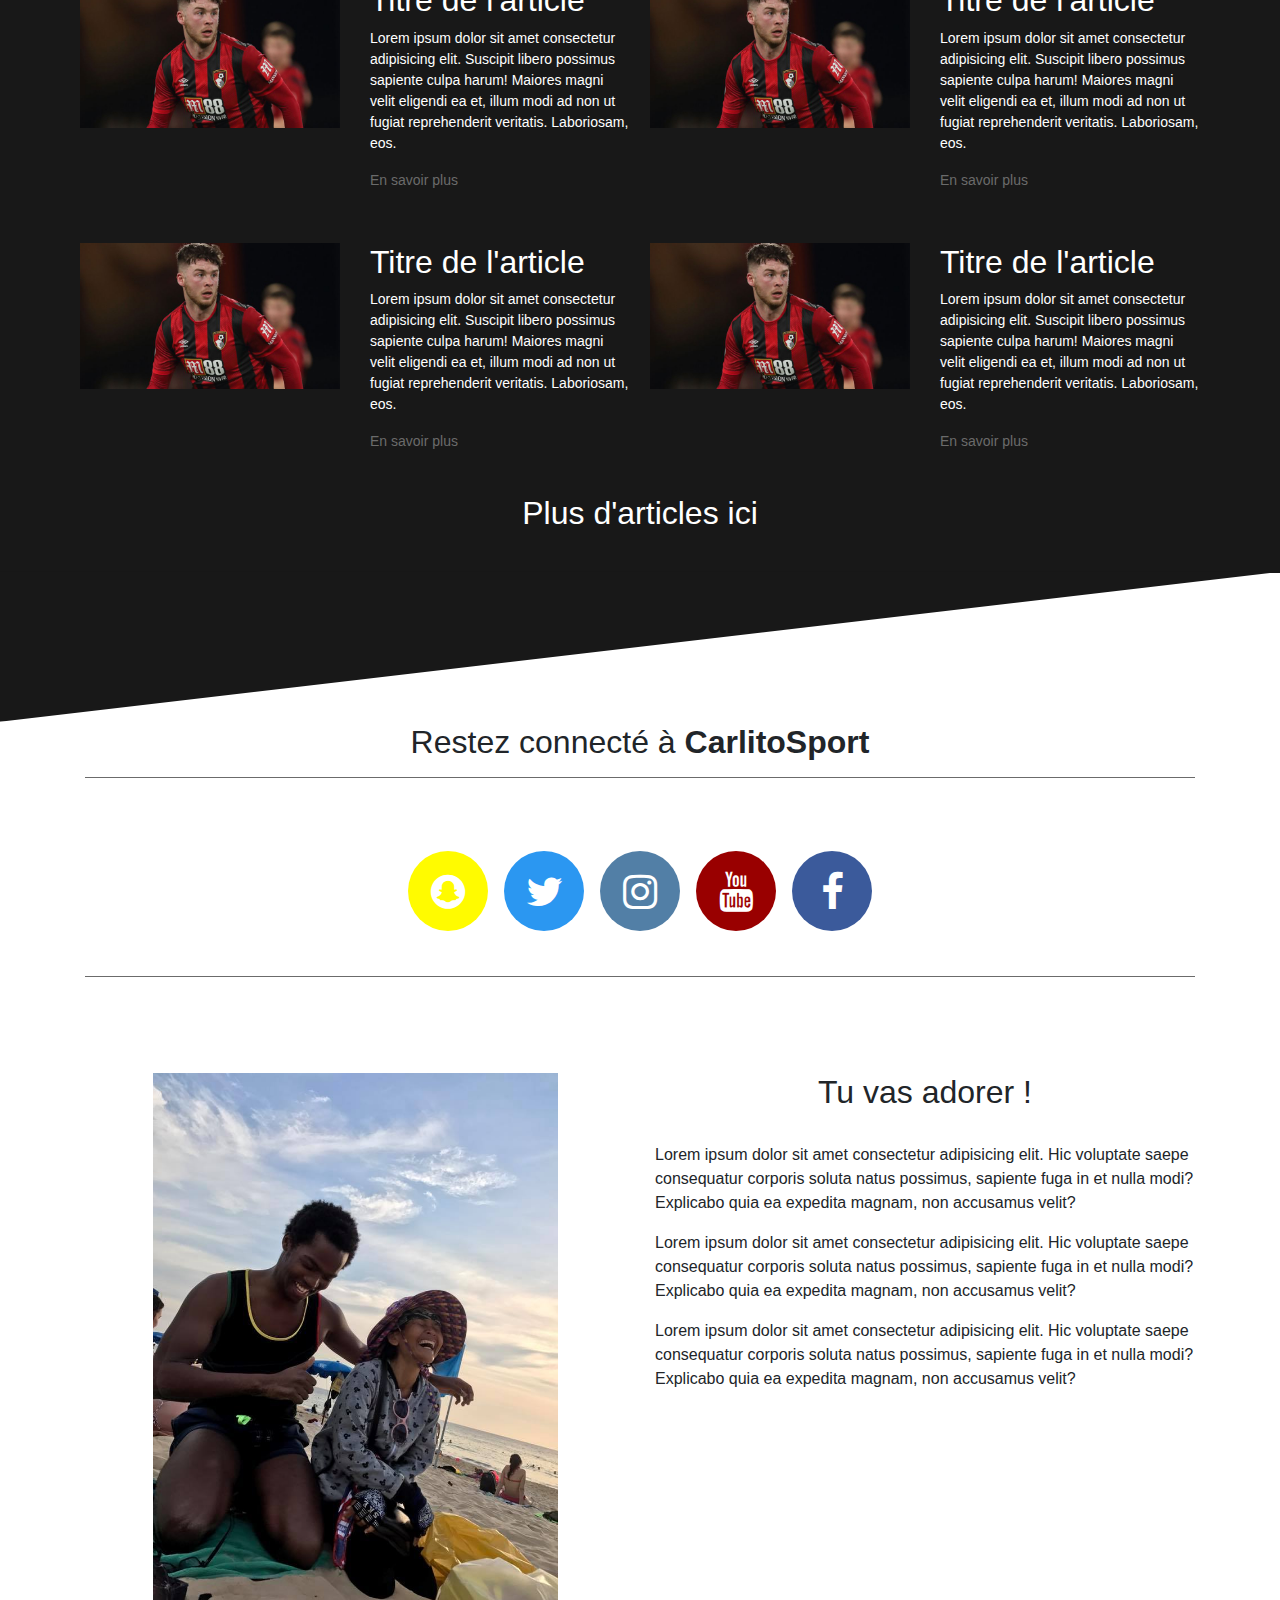
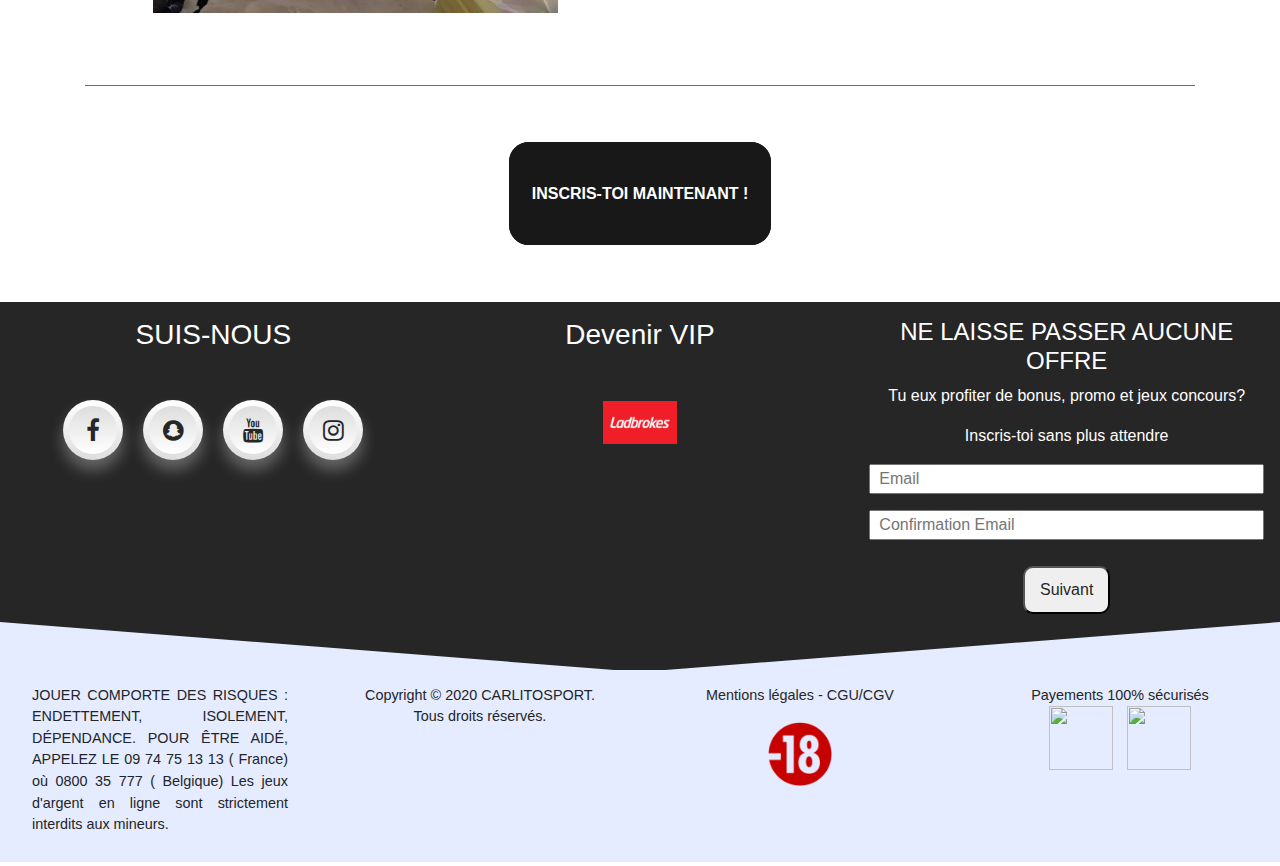
==== commit 82e761f9: "modif height's footer" ====
--- a/html/index.html
+++ b/html/index.html
@@ -363,23 +363,31 @@
   </section>
 
   <footer>
-    <div class="firstFooter py-4">
+    <div class="firstFooter">
       <div class="row no-gutters ">
-        
-        <div class="col-lg-4 col-xs-12 mt-3">
+
+        <div class="col-lg-4 col-sm-6 mt-3 container">
           <h3 class="text-center text-uppercase text-white ">Suis-nous</h3>
 
           <ul class="my-5">
             <li><a href="#"><i class="fa fa-facebook" aria-hidden="true"></i></a></li>
-            <li><a href="#"><i class="fa fa-twitter" aria-hidden="true"></i></a></li>
+            <!-- <li><a href="#"><i class="fa fa-twitter" aria-hidden="true"></i></a></li> -->
             <li><a href="#"><i class="fa fa-snapchat" aria-hidden="true"></i></a></li>
             <li><a href="#"><i class="fa fa-youtube" aria-hidden="true"></i></a></li>
             <li><a href="#"><i class="fa fa-instagram" aria-hidden="true"></i></a></li>
           </ul>
 
         </div>
-        <div class="col-lg-4 col-xs-12 mt-3 px-3 part1 mb-5">
-          <h3 class="text-uppercase text-white">ne laisse passer aucune offre</h3>
+       
+        <div class="col-lg-4 col-sm-6 mt-3 text-center VIP ">
+          <a href="">
+            <h3 class="mb-5">Devenir VIP</h3>
+
+          </a>
+          <a class="w-50 mx-auto" href="https://sports.ladbrokes.be/fr" target="_blank"><img class="" src="../img/ladbrokes.png" alt=""></a> 
+        </div>
+        <div class="col-lg-4 col-xs-12 mt-3 px-3 part1 text-center">
+          <h4 class="text-uppercase text-white">ne laisse passer aucune offre</h4>
           <p class="text-white mediaText">Tu eux profiter de bonus, promo et jeux concours?</p>
           <p class="text-white mediaText">Inscris-toi sans plus attendre</p>
 
@@ -388,15 +396,7 @@
             <input class="w-100 mx-auto pl-2 mb-3 " type="email" name="emailConf" placeholder="Confirmation Email">
             <div class=" d-flex justify-content-center suivant"><input class="suivant" type="submit" value="Suivant">
             </div>
-
           </form>
-        </div>
-        <div class="col-lg-4 col-xs-12 my-3  VIP ">
-          <a href="">
-            <h3 class="mb-5">Devenir VIP</h3>
-
-          </a>
-          <a class="lad img-fluid mt-5" href="https://sports.ladbrokes.be/fr" target="_blank"><img src="../img/ladbrokes.png" alt=""></a> 
         </div>
       </div>
     </div>
--- a/css/footer.css
+++ b/css/footer.css
@@ -163,4 +163,9 @@
   width: 25% !important;
   height: 120% !important;
   
+}
+
+.lad{
+  width: 35%;
+  height: 25%;
 }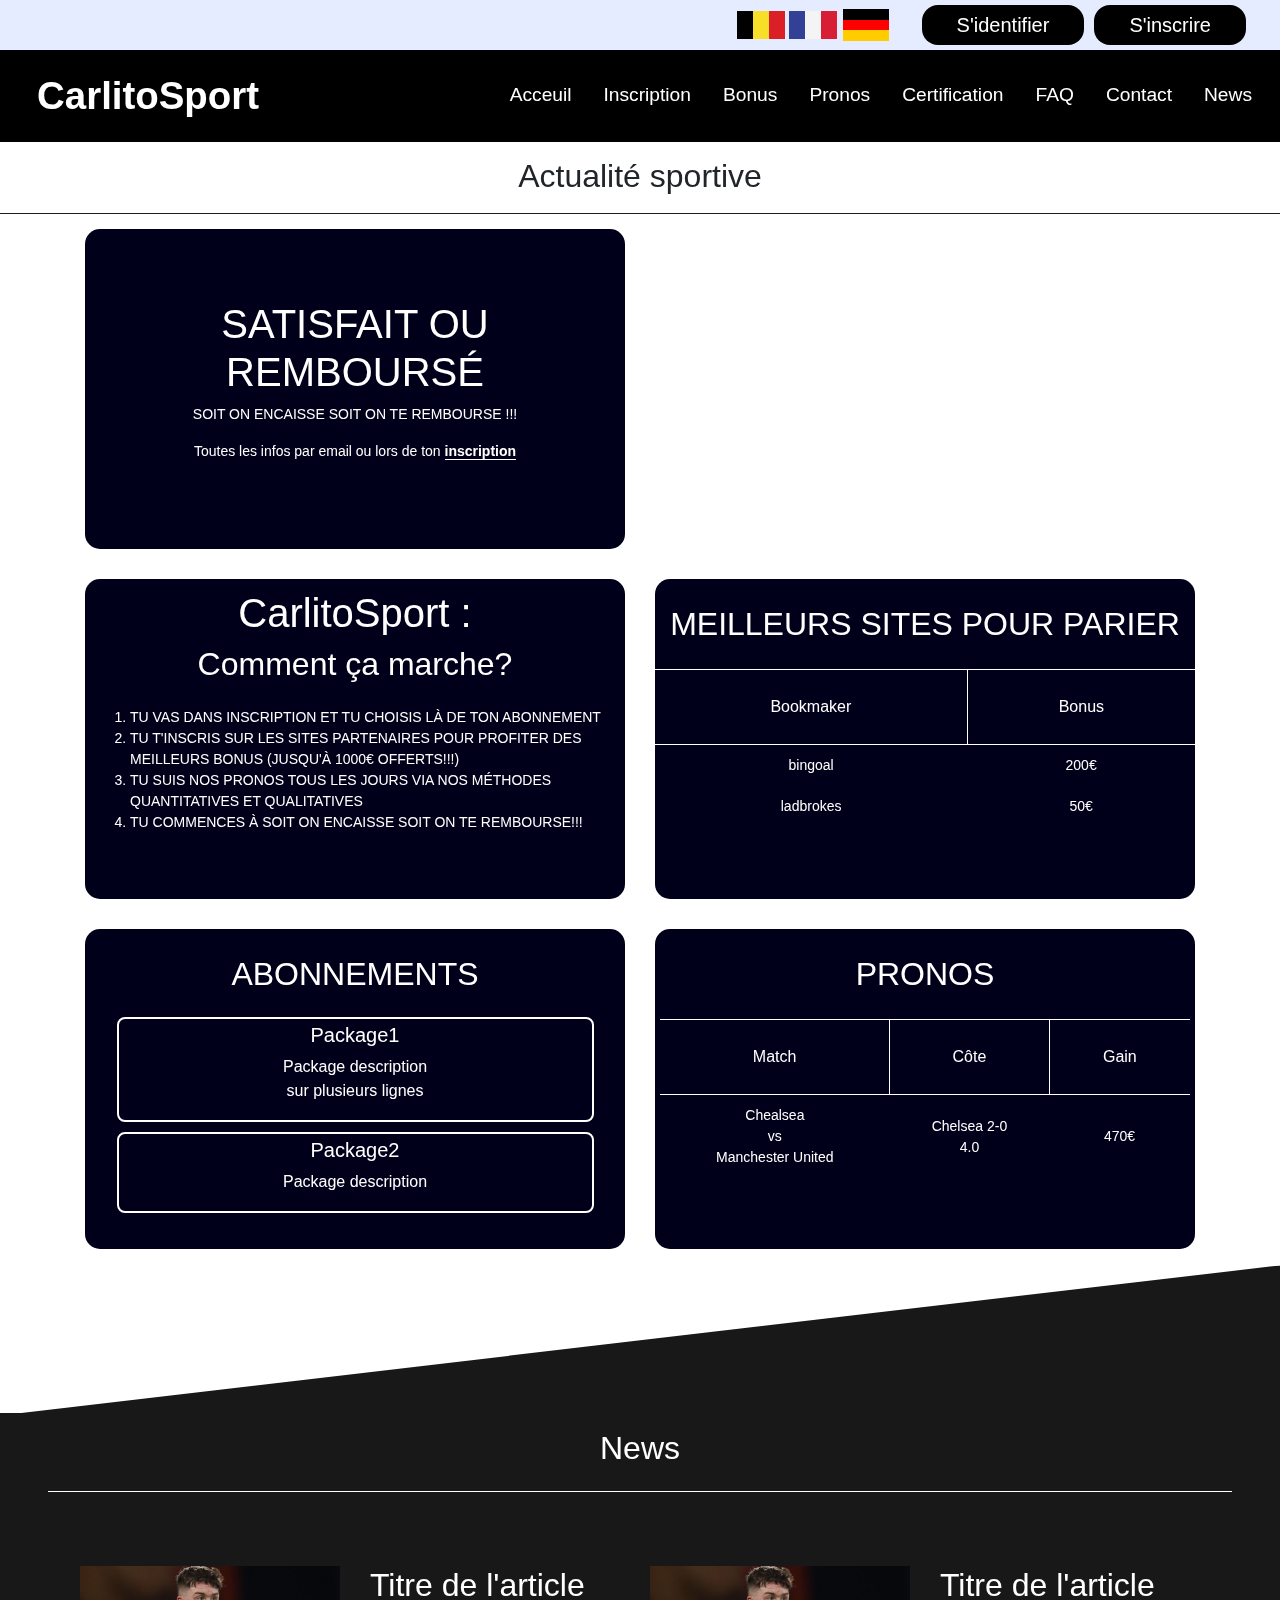
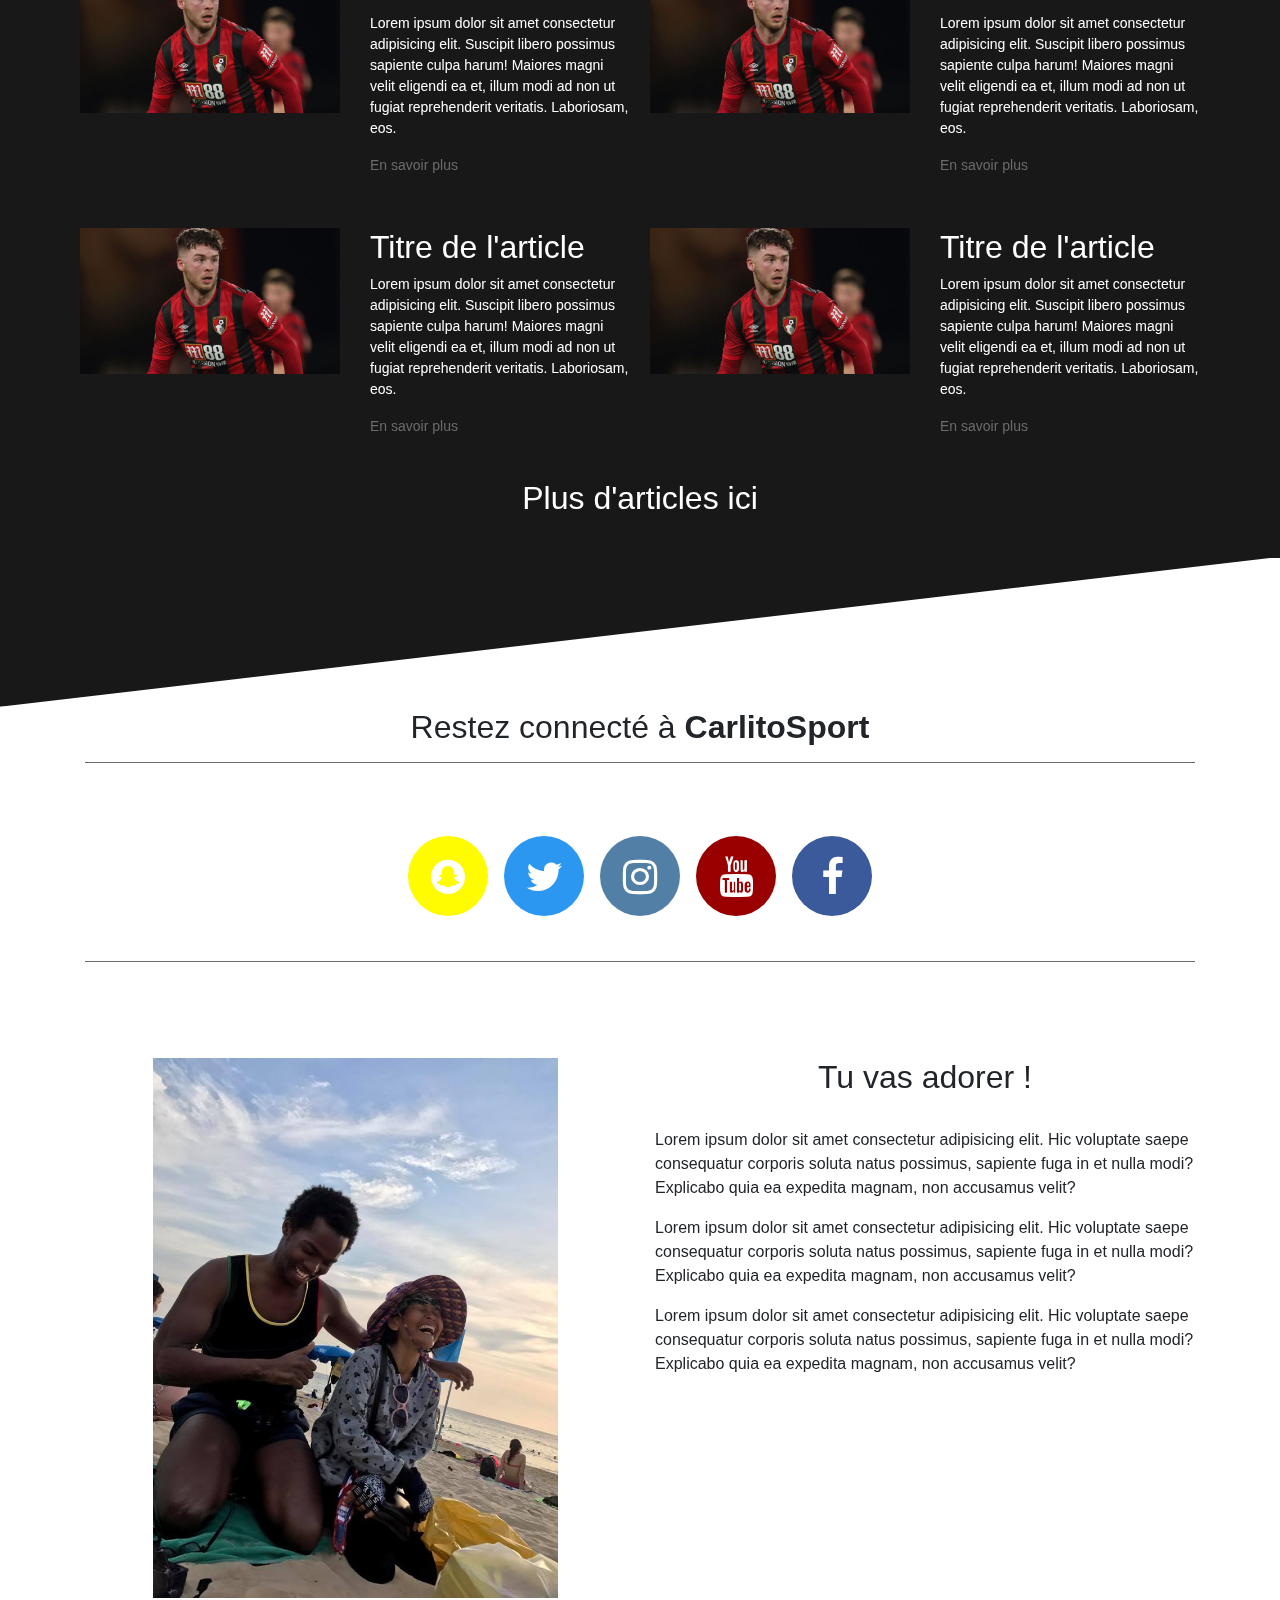
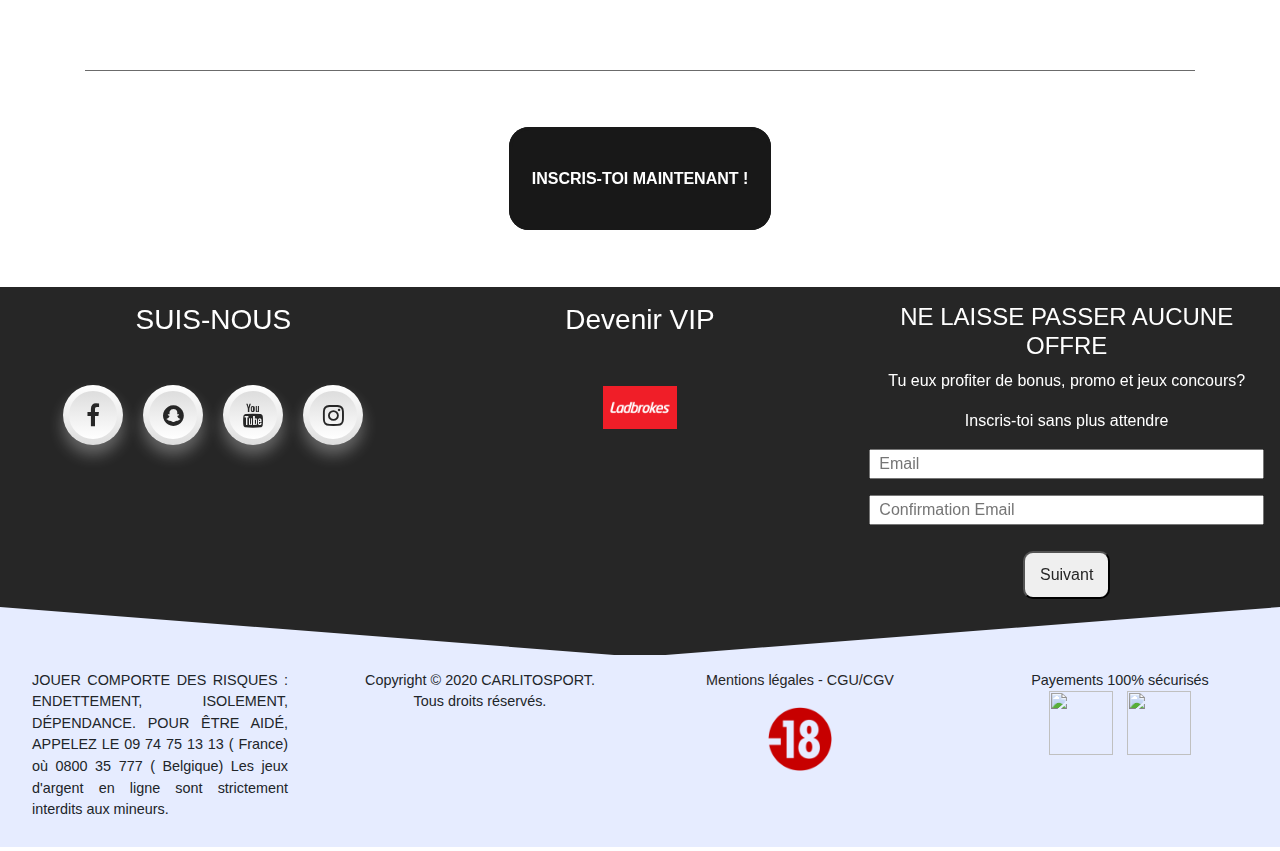
==== commit d6ce44b4: "beugs fixed" ====
--- a/html/index.html
+++ b/html/index.html
@@ -85,134 +85,141 @@
     </div>
   </nav>
 
-  <div class="actuSport">
+  <div class="actuSport bg-white">
     <h2>Actualité sportive</h2>
   </div>
 
   <section class="board ">
     <div class="bg-sport">
-      <div class="opac">
-        <div class="container">
-
-          <div class="row">
-            <div class="col-sm-12 col-lg-6 box align-items-center">
-              <div id="appear" class="textBlock">
-                <div class="specialEntry">
-                  <h1 class="text-uppercase">
-                    satisfait ou remboursé
-
-                  </h1>
-                  <p class="text-center mediaText">
-                    SOIT ON ENCAISSE SOIT ON TE REMBOURSE !!!
-                  </p>
-
-                  <p class="text-center mediaText">
-                    Toutes les infos par email ou lors de ton <a href="inscription.html"
-                      class="hrefInscription">inscription</a>
-                  </p>
+      <div class="fixed">
+        <div class="opac">
+          <div class="container">
+
+            <div class="row">
+              <div class="col-sm-12 col-lg-6 box align-items-center">
+                <div id="appear" class="textBlock">
+                  <div class="specialEntry">
+                    <h1 class="text-uppercase">
+                      satisfait ou remboursé
+
+                    </h1>
+                    <p class="text-center mediaText">
+                      SOIT ON ENCAISSE SOIT ON TE REMBOURSE !!!
+                    </p>
+
+                    <p class="text-center mediaText">
+                      Toutes les infos par email ou lors de ton <a href="inscription.html"
+                        class="hrefInscription">inscription</a>
+                    </p>
+                  </div>
                 </div>
               </div>
-            </div>
-            <div class="col-sm-12 col-lg-6 box">
-              <iframe class="w-100 " frameborder="0" src="https://www.youtube.com/embed/tgbNymZ7vqY?autoplay=1&mute=1">
-              </iframe>
-            </div>
-          </div>
-          <div class="row">
-            <div class="col-sm-12 col-lg-6 box">
-              <div class="textBlock">
-                <div class="text-center">
-                  <h1 id="logo ">CarlitoSport : </h1>
+              <div class="col-sm-12 col-lg-6 box">
+                <iframe class="w-100 " frameborder="0"
+                  src="https://www.youtube.com/embed/tgbNymZ7vqY?autoplay=1&mute=1">
+                </iframe>
+              </div>
+            </div>
+            <div class="row">
+              <div class="col-sm-12 col-lg-6 box">
+                <div class="textBlock">
+                  <div class="text-center">
+                    <h1 id="logo ">CarlitoSport : </h1>
+                  </div>
+
+                  <h2 id="title py-3">Comment ça marche?</h2>
+                  <ol class="text-left text-uppercase pt-3 mediaText2">
+                    <li>TU VAS DANS INSCRIPTION ET TU CHOISIS Là DE TON ABONNEMENT </li>
+                    <li>TU T'INSCRIS SUR LES SITES PARTENAIRES POUR PROFITER DES MEILLEURS BONUS (Jusqu'à 1000€
+                      OFFERTS!!!)
+                    </li>
+                    <li>TU SUIS NOS PRONOS TOUS LES JOURS VIA NOS MéTHODES QUANTITATIVES ET QUALITATIVES </li>
+                    <li>TU COMMENCES à SOIT ON ENCAISSE SOIT ON TE REMBOURSE!!! </li>
+                  </ol>
                 </div>
-
-                <h2 id="title py-3">Comment ça marche?</h2>
-                <ol class="text-left text-uppercase pt-3 mediaText2">
-                  <li>TU VAS DANS INSCRIPTION ET TU CHOISIS Là DE TON ABONNEMENT </li>
-                  <li>TU T'INSCRIS SUR LES SITES PARTENAIRES POUR PROFITER DES MEILLEURS BONUS (Jusqu'à 1000€
-                    OFFERTS!!!)
-                  </li>
-                  <li>TU SUIS NOS PRONOS TOUS LES JOURS VIA NOS MéTHODES QUANTITATIVES ET QUALITATIVES </li>
-                  <li>TU COMMENCES à SOIT ON ENCAISSE SOIT ON TE REMBOURSE!!! </li>
-                </ol>
               </div>
-            </div>
-            <div class="col-sm-12 col-lg-6 box">
-              <div class="textBlock" id="parier">
-                <h2 class="py-3">MEILLEURS SITES POUR PARIER</h2>
-                <table>
-                  <tr>
-                    <td class="title mediaText" id="firstLineRight">Bookmaker</td>
-                    <td class="title mediaText" id="firstLineLeft">Bonus</td>
-                  </tr>
-                  <tr class="toBonus">
-                    <td class="mediaText"> bingoal </td>
-                    <td class="mediaText"> 200€ </td>
-                  </tr>
-                  <tr class="toBonus">
-                    <td class="mediaText"> ladbrokes </td>
-                    <td class="mediaText"> 50€ </td>
-                  </tr>
-                </table>
+              <div class="col-sm-12 col-lg-6 box">
+                <div class="textBlock" id="parier">
+                  <h2 class="py-3">MEILLEURS SITES POUR PARIER</h2>
+                  <table>
+                    <tr>
+                      <td class="title mediaText" id="firstLineRight">Bookmaker</td>
+                      <td class="title mediaText" id="firstLineLeft">Bonus</td>
+                    </tr>
+                    <tr class="toBonus">
+                      <td class="mediaText"> bingoal </td>
+                      <td class="mediaText"> 200€ </td>
+                    </tr>
+                    <tr class="toBonus">
+                      <td class="mediaText"> ladbrokes </td>
+                      <td class="mediaText"> 50€ </td>
+                    </tr>
+                  </table>
+                </div>
               </div>
             </div>
           </div>
         </div>
       </div>
     </div>
-    <div class="container">
-      <div class="row ">
-        <div class="col-sm-12 col-lg-6 box">
-          <div class="textBlock" id="abonnements">
-            <h2 class="py-3">
-              ABONNEMENTS
-            </h2>
-            <a href="">
-              <button class="package">
-                Package1
-                <p>
-                  Package description<br>sur plusieurs lignes
-                </p>
-              </button>
-            </a>
-            <a href="">
-              <button class="package">
-                Package2
-                <p>
-                  Package description
-                </p>
-              </button>
-            </a>
-          </div>
-        </div>
-        <div class="col-sm-12 col-lg-6 box">
-          <div class="textBlock" id="prono">
-            <h2 class="py-3">
-              PRONOS
-            </h2>
-            <table>
-              <tr>
-                <td class="title mediaText" id="firstLineRight">Match</td>
-                <td class="title mediaText" id="firstLine">Côte</td>
-                <td class="title mediaText" id="firstLineLeft">Gain</td>
-              </tr>
-              <tr class="mediaText">
-                <td>Chealsea<br>vs<br>Manchester United</td>
-                <td>Chelsea 2-0<br>4.0</td>
-                <td>470€</td>
-              </tr>
-            </table>
-          </div>
-        </div>
-
-      </div>
-
+    <div class="bg-white">
+      <div class="container ">
+        <div class="row ">
+          <div class="col-sm-12 col-lg-6 box">
+            <div class="textBlock" id="abonnements">
+              <h2 class="py-3">
+                ABONNEMENTS
+              </h2>
+              <a href="">
+                <button class="package">
+                  Package1
+                  <p>
+                    Package description<br>sur plusieurs lignes
+                  </p>
+                </button>
+              </a>
+              <a href="">
+                <button class="package">
+                  Package2
+                  <p>
+                    Package description
+                  </p>
+                </button>
+              </a>
+            </div>
+          </div>
+          <div class="col-sm-12 col-lg-6 box">
+            <div class="textBlock" id="prono">
+              <h2 class="py-3">
+                PRONOS
+              </h2>
+              <table>
+                <tr>
+                  <td class="title mediaText" id="firstLineRight">Match</td>
+                  <td class="title mediaText" id="firstLine">Côte</td>
+                  <td class="title mediaText" id="firstLineLeft">Gain</td>
+                </tr>
+                <tr class="mediaText">
+                  <td>Chealsea<br>vs<br>Manchester United</td>
+                  <td>Chelsea 2-0<br>4.0</td>
+                  <td>470€</td>
+                </tr>
+              </table>
+            </div>
+          </div>
+
+        </div>
+
+      </div>
     </div>
   </section>
-  
-  
+
+<div class="bg-white">
+
+
   <svg id="svg-top-right" viewBox="0 0 200 30" preserveAspectRatio="none">
-      <polygon points="200 30, 0 30, 200 0"></polygon>
-    </svg>
+    <polygon points="200 30, 0 30, 200 0"></polygon>
+  </svg>
   <section class="news py-3">
 
     <div class="text-center mx-5 tilteNews mb-5 pb-3">
@@ -300,11 +307,11 @@
 
 
   </section>
-  <svg id="svg-bottom-left" viewBox="0 0 200 30" preserveAspectRatio="none">
+  <svg class="" id="svg-bottom-left" viewBox="0 0 200 30" preserveAspectRatio="none">
     <polygon points="200 0, 0 30, 0 0"></polygon>
   </svg>
-
-  <section class="belowArticles">
+</div>
+  <section class="belowArticles bg-white pb-5">
     <div class="container">
       <div class="stayConnected text-center">
         <h2 class="pb-3 ">Restez connecté à <span>CarlitoSport</span></h2>
@@ -352,7 +359,7 @@
           </div>
         </div>
       </div>
-      <div class="inscription d-flex justify-content-center my-5 py-5">
+      <div class="inscription d-flex justify-content-center mt-5 py-5">
         <div>
           <a class="text-uppercase" href="">Inscris-toi maintenant !</a>
         </div>
@@ -378,13 +385,13 @@
           </ul>
 
         </div>
-       
+
         <div class="col-lg-4 col-sm-6 mt-3 text-center VIP ">
           <a href="">
             <h3 class="mb-5">Devenir VIP</h3>
-
-          </a>
-          <a class="w-50 mx-auto" href="https://sports.ladbrokes.be/fr" target="_blank"><img class="" src="../img/ladbrokes.png" alt=""></a> 
+          </a>
+          <a class="w-50 mx-auto" href="https://sports.ladbrokes.be/fr" target="_blank"><img class=""
+              src="../img/ladbrokes.png" alt=""></a>
         </div>
         <div class="col-lg-4 col-xs-12 mt-3 px-3 part1 text-center">
           <h4 class="text-uppercase text-white">ne laisse passer aucune offre</h4>
@@ -408,20 +415,21 @@
 
 
 
-      <div class="conrainer d-flex justify-content-around conditions" >
-        <p class="sous-conditions" style="text-align: justify;">JOUER COMPORTE DES RISQUES : ENDETTEMENT, ISOLEMENT, DÉPENDANCE.
+      <div class="conrainer d-flex justify-content-around conditions">
+        <p class="sous-conditions" style="text-align: justify;">JOUER COMPORTE DES RISQUES : ENDETTEMENT, ISOLEMENT,
+          DÉPENDANCE.
           POUR ÊTRE AIDÉ, APPELEZ LE 09 74 75 13 13 ( France) où 0800 35 777 ( Belgique)
           Les jeux d'argent en ligne sont strictement interdits aux mineurs.</p>
-        <div class="sous-conditions" >
+        <div class="sous-conditions">
           <p>Copyright © 2020 CARLITOSPORT. Tous droits réservés.</p>
         </div>
-        <div class="sous-conditions" >
+        <div class="sous-conditions">
           <p><a href="html/mentionsLegales.html">Mentions légales - CGU/CGV</a></p>
           <div><img src="../img/18.png" class=" mb-3 img18 " alt=""></div>
-          
-        
-        </div>
-        <div class="sous-conditions" >
+
+
+        </div>
+        <div class="sous-conditions">
           Payements 100% sécurisés
           <div>
             <img src="./img/visa.png" style="width:64px;height:64px;margin-right: 10px;">
@@ -447,6 +455,8 @@
     integrity="sha384-wfSDF2E50Y2D1uUdj0O3uMBJnjuUD4Ih7YwaYd1iqfktj0Uod8GCExl3Og8ifwB6" crossorigin="anonymous">
 
   </script>
+  <script src="https://cdnjs.cloudflare.com/ajax/libs/modernizr/2.8.3/modernizr.min.js" type="text/javascript">
+  </script>
   <script src="../js/script.js"></script>
 </body>
 
--- a/css/index.css
+++ b/css/index.css
@@ -152,19 +152,44 @@
 
 .actuSport{
   text-align: center;
-  margin: 15px;
+  padding: 15px;
   padding-bottom: 10px;
   border-bottom: 1px solid rgb(29, 29, 29);
 }
 
 .bg-sport{
+ 
+  
+}
+
+
+
+
+.fixed:before {
+  width: 100%;
+  height: 100%;
+  content:"";
+  position: fixed;
+  background-image: url('../img/bg-foot.jpg');
+	left:0;
+	top:0;
+	right:0;
+	bottom:0;
+	z-index:-1 ;
+	display:block;
+  -webkit-background-size: cover;
+  -moz-background-size: cover;
+  -o-background-size: cover;
+  background-size: cover;
+}
+
+.fixed{
   position: relative;
-  background-attachment: fixed;
   background-position: center;
+  -webkit-background-size: cover;
+  -moz-background-size: cover;
+  -o-background-size: cover;
   background-size: cover;
-  background-image: url('../img/bg-foot.jpg');
-  
-
 }
 .opac{
   opacity: 1;
--- a/css/footer.css
+++ b/css/footer.css
@@ -37,6 +37,8 @@
   padding: 10px 15px;
   color: #262626;
   border-radius: 10px;
+  -webkit-appearance: none;
+ 
 }
 
 .suivant:hover{
